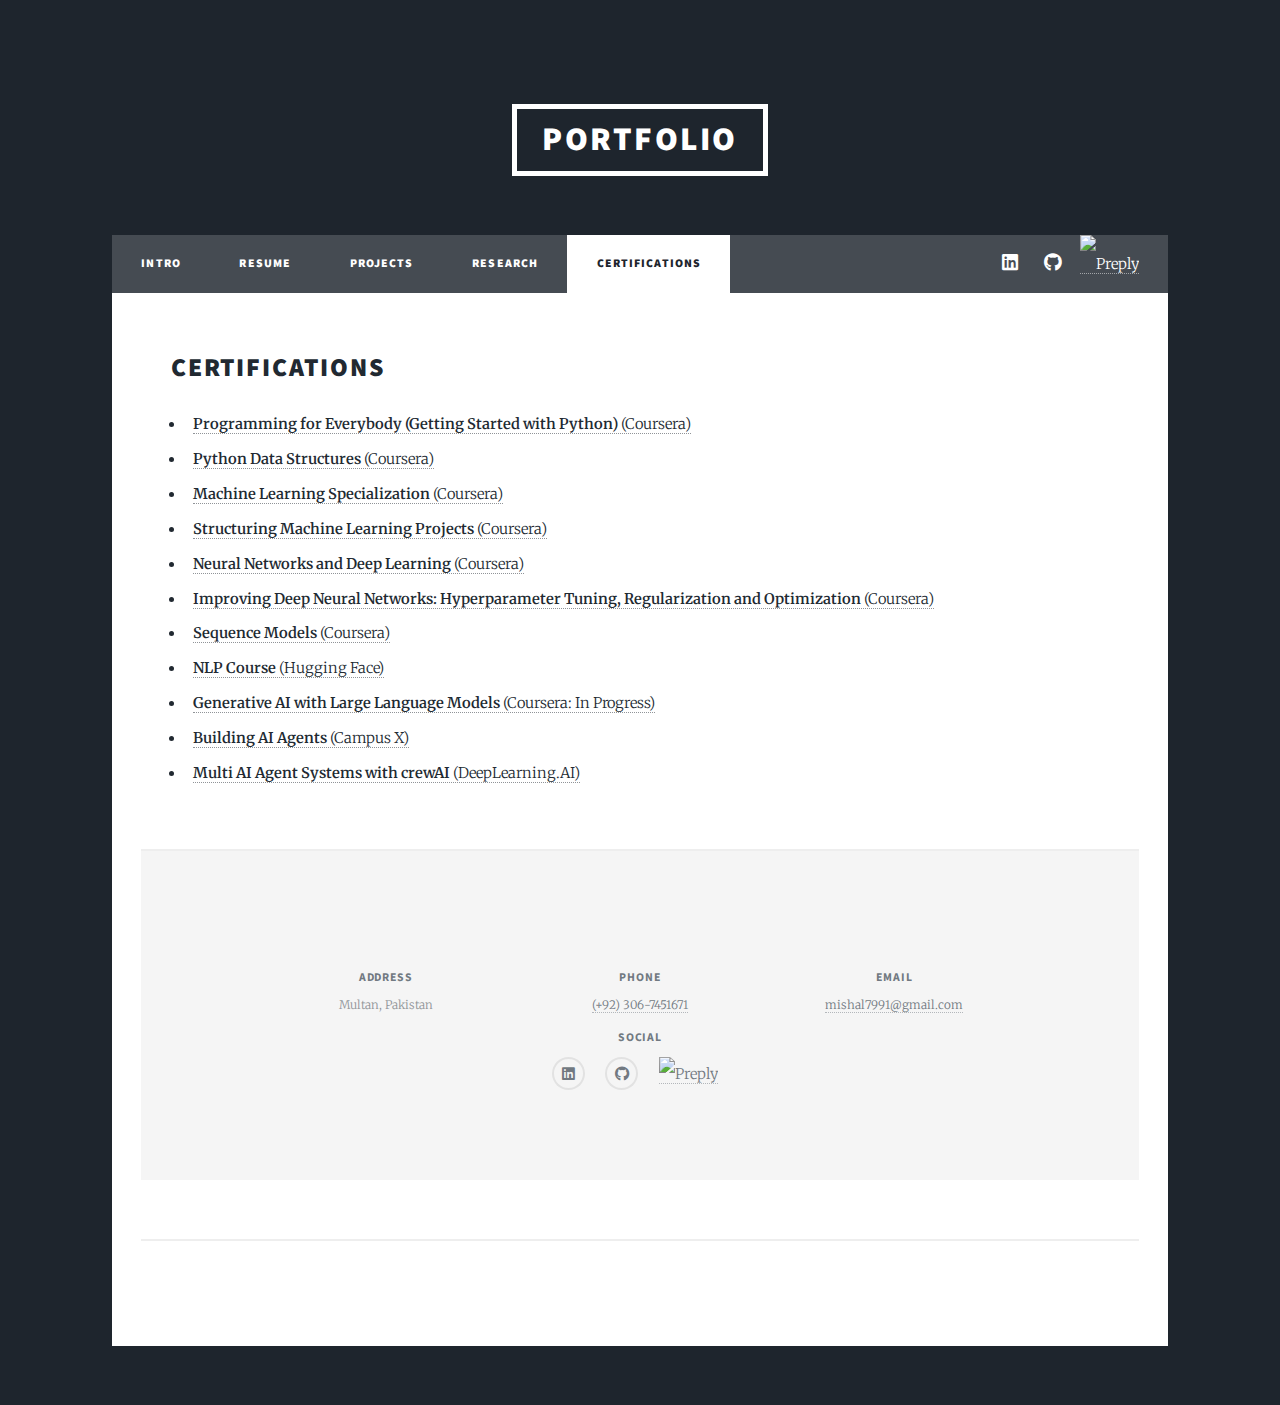
==== certifications.html @ 1cb48084 "Update and rename Certifications.html to certifications.html" ====
<!DOCTYPE HTML>
<!--
	Massively by HTML5 UP
	html5up.net | @ajlkn
	Free for personal and commercial use under the CCA 3.0 license (html5up.net/license)
-->
<html>
	<head>
		<title>Certifications</title>
		<meta charset="utf-8" />
		<meta name="viewport" content="width=device-width, initial-scale=1, user-scalable=no" />
		<link rel="stylesheet" href="assets/css/main.css" />
		<link rel="stylesheet" href="assets/css/intro.css">
		<noscript><link rel="stylesheet" href="assets/css/noscript.css" /></noscript>
	</head>
	<body class="is-preload">

				<!-- Header -->
					<header id="header">
						<a href="intro.html" class="logo">Portfolio</a>
					</header>

				<!-- Nav -->
					<nav id="nav">
						<ul class="links">
							<li><a href="intro.html">Intro</a></li>
							<li><a href="resume.html">Resume</a></li>
							<li><a href="projects.html">Projects</a></li>
                            <li><a href="research.html">Research</a></li>
							<li class="active"><a href="certifications.html">Certifications</a></li>
						</ul>
						<ul class="icons">
    <li><a href="https://www.linkedin.com/in/mishal-ashraf-439131172/" class="icon brands fa-linkedin" target="_blank"><span class="label">LinkedIn</span></a></li>
    
    <li><a href="https://github.com/MishallAshraf" class="icon brands fa-github" target="_blank"><span class="label">GitHub</span></a></li>
    <!-- Preply Icon using an Image -->
    <li>
        <a href="https://preply.com/en/tutor/2059359" target="_blank">
            <img src="C:\Users\Hp\Desktop\Portfolio_Website\images\Preply_icon.png" alt="Preply" style="width: 18px; height: 18px;">
            <span class="label"></span>
        </a>
    </li>
</ul>
					</nav>

				<!-- Main -->
					<div id="main">

						<!-- Projects -->
							<section id="certifications">
    <h2>Certifications</h2>
    <ul class="certification-list">
    	<li>
            <a href="https://coursera.org/share/0f720d773a6b040f0e633c89831fcdfa" target="_blank">
                <strong>Programming for Everybody (Getting Started with Python)</strong> (Coursera)
            </a>
        </li>
    	<li>
            <a href="https://coursera.org/share/b8f6ca6633c729b9845244bea5fe2429" target="_blank">
                <strong>Python Data Structures</strong> (Coursera)
            </a>
        </li>
        <li>
            <a href="https://coursera.org/share/2f443480ac494a069405238a045fa4f0" target="_blank">
                <strong>Machine Learning Specialization</strong> (Coursera)
            </a>
        </li>
        <li>
            <a href="https://coursera.org/share/45a6ad9d80825e6499cd04c8d646f6a8" target="_blank">
                <strong>Structuring Machine Learning Projects</strong> (Coursera)
            </a>
        </li>
        <li>
            <a href="https://coursera.org/share/3102453a46b07561ca36bed2ddc2f411" target="_blank">
                <strong>Neural Networks and Deep Learning</strong> (Coursera)
            </a>
        </li>
        <li>
            <a href="https://coursera.org/share/2c804d4347f6a77c17039dcb672fd6d8" target="_blank">
                <strong>Improving Deep Neural Networks: Hyperparameter Tuning, Regularization and Optimization</strong> (Coursera)
            </a>
        </li>
        <li>
            <a href="https://coursera.org/share/0832714dd92554ad9c1bf01eb76a7a70" target="_blank">
                <strong>Sequence Models</strong> (Coursera)
            </a>
        </li>
        <li>
            <a href="https://huggingface.co/learn/nlp-course/chapter1/1" target="_blank">
                <strong>NLP Course</strong> (Hugging Face)
            </a>
        </li>
        <li>
            <a target="_blank">
                <strong>Generative AI with Large Language Models</strong> (Coursera: In Progress)
            </a>
        </li>
        <li>
            <a href="https://learnwith.campusx.in/courses/Building-AI-Agents-663d25be012c994c18513e70" target="_blank">
                <strong>Building AI Agents</strong> (Campus X)
            </a>
        </li>
        <li>
            <a href="https://learn.deeplearning.ai/accomplishments/7cfa479d-ebf2-490f-90f1-8d83aa6f3958?usp=sharing" target="_blank">
                <strong>Multi AI Agent Systems with crewAI</strong> (DeepLearning.AI)
            </a>
        </li>
    </ul>
</section>
				
<!-- Footer -->
<footer id="footer">
    <section class="contact compact">
        <div class="info-group">
            <div class="info">
                <h3>Address</h3>
                <p>Multan, Pakistan</p>
            </div>
            <div class="info">
                <h3>Phone</h3>
                <p><a href="tel:+923067451671">(+92) 306-7451671</a></p>
            </div>
            <div class="info">
                <h3>Email</h3>
                <p><a href="mailto:mishal7991@gmail.com">mishal7991@gmail.com</a></p>
            </div>
        </div>
        <div class="info social">
            <h3>Social</h3>
            <ul class="icons alt">
                <li><a href="https://www.linkedin.com/in/mishal-ashraf-439131172/" class="icon brands fa-linkedin" target="_blank"><span class="label">LinkedIn</span></a></li>
                <li><a href="https://github.com/MishallAshraf" class="icon brands fa-github" target="_blank"><span class="label">GitHub</span></a></li>
                <li>
                    <a href="https://preply.com/en/tutor/2059359" target="_blank">
                        <img src="C:/Users/Hp/Desktop/Portfolio_Website/images/Preply_icon.png" alt="Preply" style="width: 18px; height: 18px;">
                        <span class="label"></span>
                    </a>
                </li>
            </ul>
        </div>
    </section>
</footer>


				<!-- Copyright -->
					<div id="copyright">
						<ul><li>&copy; Untitled</li><li>Design: <a href="https://html5up.net">HTML5 UP</a></li></ul>
					</div>

			</div>

		<!-- Scripts -->
			<script src="assets/js/jquery.min.js"></script>
			<script src="assets/js/jquery.scrollex.min.js"></script>
			<script src="assets/js/jquery.scrolly.min.js"></script>
			<script src="assets/js/browser.min.js"></script>
			<script src="assets/js/breakpoints.min.js"></script>
			<script src="assets/js/util.js"></script>
			<script src="assets/js/main.js"></script>

	</body>
</html>
---- assets/css/main.css ----
@import url(fontawesome-all.min.css);
@import url("https://fonts.googleapis.com/css?family=Merriweather:300,700,300italic,700italic|Source+Sans+Pro:900");

/*
	Massively by HTML5 UP
	html5up.net | @ajlkn
	Free for personal and commercial use under the CCA 3.0 license (html5up.net/license)
*/

html, body, div, span, applet, object,
iframe, h1, h2, h3, h4, h5, h6, p, blockquote,
pre, a, abbr, acronym, address, big, cite,
code, del, dfn, em, img, ins, kbd, q, s, samp,
small, strike, strong, sub, sup, tt, var, b,
u, i, center, dl, dt, dd, ol, ul, li, fieldset,
form, label, legend, table, caption, tbody,
tfoot, thead, tr, th, td, article, aside,
canvas, details, embed, figure, figcaption,
footer, header, hgroup, menu, nav, output, ruby,
section, summary, time, mark, audio, video {
	margin: 0;
	padding: 0;
	border: 0;
	font-size: 100%;
	font: inherit;
	vertical-align: baseline;}

article, aside, details, figcaption, figure,
footer, header, hgroup, menu, nav, section {
	display: block;}

body {
	line-height: 1;
}

ol, ul {
	list-style: none;
}

blockquote, q {
	quotes: none;
}

	blockquote:before, blockquote:after, q:before, q:after {
		content: '';
		content: none;
	}

table {
	border-collapse: collapse;
	border-spacing: 0;
}

body {
	-webkit-text-size-adjust: none;
}

mark {
	background-color: transparent;
	color: inherit;
}

input::-moz-focus-inner {
	border: 0;
	padding: 0;
}

input, select, textarea {
	-moz-appearance: none;
	-webkit-appearance: none;
	-ms-appearance: none;
	appearance: none;
}

/* Basic */

	@-ms-viewport {
		width: device-width;
	}

	body {
		-ms-overflow-style: scrollbar;
	}

	@media screen and (max-width: 480px) {

		html, body {
			min-width: 320px;
		}

	}

	html {
		box-sizing: border-box;
	}

	*, *:before, *:after {
		box-sizing: inherit;
	}

	body {
		background-color: #1e252d;
	}

		body.is-preload *, body.is-preload *:before, body.is-preload *:after {
			-moz-animation: none !important;
			-webkit-animation: none !important;
			-ms-animation: none !important;
			animation: none !important;
			-moz-transition: none !important;
			-webkit-transition: none !important;
			-ms-transition: none !important;
			transition: none !important;
		}

/* Type */

	html {
		font-size: 16pt;
	}

		@media screen and (max-width: 1680px) {

			html {
				font-size: 12pt;
			}

		}

		@media screen and (max-width: 1280px) {

			html {
				font-size: 11pt;
			}

		}

		@media screen and (max-width: 360px) {

			html {
				font-size: 10pt;
			}

		}

	body {
		color: #212931;
	}

	body, input, select, textarea {
		font-family: "Merriweather", Georgia, serif;
		font-weight: 300;
		font-size: 1rem;
		line-height: 2.375;
	}

	a {
		-moz-transition: color 0.2s ease-in-out, background-color 0.2s ease-in-out, border-color 0.2s ease-in-out, box-shadow 0.2s ease-in-out;
		-webkit-transition: color 0.2s ease-in-out, background-color 0.2s ease-in-out, border-color 0.2s ease-in-out, box-shadow 0.2s ease-in-out;
		-ms-transition: color 0.2s ease-in-out, background-color 0.2s ease-in-out, border-color 0.2s ease-in-out, box-shadow 0.2s ease-in-out;
		transition: color 0.2s ease-in-out, background-color 0.2s ease-in-out, border-color 0.2s ease-in-out, box-shadow 0.2s ease-in-out;
		border-bottom: dotted 1px;
		text-decoration: none;
	}

		a:hover {
			border-bottom-color: transparent;
		}

	strong, b {
		font-weight: 600;
	}

	em, i {
		font-style: italic;
	}

	p {
		text-align: justify;
		margin: 0 0 2rem 0;
	}

	h1, h2, h3, h4, h5, h6 {
		font-family: "Source Sans Pro", Helvetica, sans-serif;
		font-weight: 900;
		line-height: 1.5;
		letter-spacing: 0.075em;
		text-transform: uppercase;
		margin: 0 0 1rem 0;
	}

		h1 a, h2 a, h3 a, h4 a, h5 a, h6 a {
			border-bottom: 0;
			color: inherit;
			text-decoration: none;
		}

	h1 {
		font-size: 4rem;
		line-height: 1.1;
		margin: 0 0 2rem 0;
	}

	h2 {
		font-size: 1.75rem;
		line-height: 1.3;
		margin: 0 0 1.5rem 0;
	}

	h3 {
		font-size: 1.25rem;
		margin: 0 0 1.5rem 0;
	}

	h4 {
		font-size: 1rem;
	}

	h5 {
		font-size: 0.9rem;
	}

	h6 {
		font-size: 0.8rem;
	}

	sub {
		font-size: 0.8rem;
		position: relative;
		top: 0.5rem;
	}

	sup {
		font-size: 0.8rem;
		position: relative;
		top: -0.5rem;
	}

	blockquote {
		border-left: solid 4px;
		font-style: italic;
		margin: 0 0 2rem 0;
		padding: 0.5rem 0 0.5rem 2rem;
	}

	code {
		border: solid 2px;
		font-family: "Courier New", monospace;
		font-size: 0.9rem;
		margin: 0 0.25rem;
		padding: 0.25rem 0.65rem;
	}

	pre {
		-webkit-overflow-scrolling: touch;
		font-family: "Courier New", monospace;
		font-size: 0.9rem;
		margin: 0 0 2rem 0;
	}

		pre code {
			display: block;
			line-height: 1.75;
			padding: 1rem 1.5rem;
			overflow-x: auto;
		}

	hr {
		border: 0;
		border-bottom: solid 2px;
		margin: 3rem 0;
	}

		hr.major {
			margin: 5rem 0;
		}

	.align-left {
		text-align: left;
	}

	.align-center {
		text-align: center;
	}

	.align-right {
		text-align: right;
	}

	input, select, textarea {
		color: #212931;
	}

	a {
		color: #212931;
		border-bottom-color: rgba(33, 41, 49, 0.5);
	}

		a:hover {
			border-bottom-color: transparent;
			color: #18bfef !important;
		}

	strong, b {
		color: #212931;
	}

	h1, h2, h3, h4, h5, h6 {
		color: #212931;
	}

	blockquote {
		border-left-color: #eeeeee;
	}

	code {
		background: rgba(220, 220, 220, 0.25);
		border-color: #eeeeee;
	}

	hr {
		border-bottom-color: #eeeeee;
	}

/* Row */

	.row {
		display: flex;
		flex-wrap: wrap;
		box-sizing: border-box;
		align-items: stretch;
	}

		.row > * {
			box-sizing: border-box;
		}

		.row.gtr-uniform > * > :last-child {
			margin-bottom: 0;
		}

		.row.aln-left {
			justify-content: flex-start;
		}

		.row.aln-center {
			justify-content: center;
		}

		.row.aln-right {
			justify-content: flex-end;
		}

		.row.aln-top {
			align-items: flex-start;
		}

		.row.aln-middle {
			align-items: center;
		}

		.row.aln-bottom {
			align-items: flex-end;
		}

		.row > .imp {
			order: -1;
		}

		.row > .col-1 {
			width: 8.33333%;
		}

		.row > .off-1 {
			margin-left: 8.33333%;
		}

		.row > .col-2 {
			width: 16.66667%;
		}

		.row > .off-2 {
			margin-left: 16.66667%;
		}

		.row > .col-3 {
			width: 25%;
		}

		.row > .off-3 {
			margin-left: 25%;
		}

		.row > .col-4 {
			width: 33.33333%;
		}

		.row > .off-4 {
			margin-left: 33.33333%;
		}

		.row > .col-5 {
			width: 41.66667%;
		}

		.row > .off-5 {
			margin-left: 41.66667%;
		}

		.row > .col-6 {
			width: 50%;
		}

		.row > .off-6 {
			margin-left: 50%;
		}

		.row > .col-7 {
			width: 58.33333%;
		}

		.row > .off-7 {
			margin-left: 58.33333%;
		}

		.row > .col-8 {
			width: 66.66667%;
		}

		.row > .off-8 {
			margin-left: 66.66667%;
		}

		.row > .col-9 {
			width: 75%;
		}

		.row > .off-9 {
			margin-left: 75%;
		}

		.row > .col-10 {
			width: 83.33333%;
		}

		.row > .off-10 {
			margin-left: 83.33333%;
		}

		.row > .col-11 {
			width: 91.66667%;
		}

		.row > .off-11 {
			margin-left: 91.66667%;
		}

		.row > .col-12 {
			width: 100%;
		}

		.row > .off-12 {
			margin-left: 100%;
		}

		.row.gtr-0 {
			margin-top: 0;
			margin-left: 0rem;
		}

			.row.gtr-0 > * {
				padding: 0 0 0 0rem;
			}

			.row.gtr-0.gtr-uniform {
				margin-top: 0rem;
			}

				.row.gtr-0.gtr-uniform > * {
					padding-top: 0rem;
				}

		.row.gtr-25 {
			margin-top: 0;
			margin-left: -0.375rem;
		}

			.row.gtr-25 > * {
				padding: 0 0 0 0.375rem;
			}

			.row.gtr-25.gtr-uniform {
				margin-top: -0.375rem;
			}

				.row.gtr-25.gtr-uniform > * {
					padding-top: 0.375rem;
				}

		.row.gtr-50 {
			margin-top: 0;
			margin-left: -0.75rem;
		}

			.row.gtr-50 > * {
				padding: 0 0 0 0.75rem;
			}

			.row.gtr-50.gtr-uniform {
				margin-top: -0.75rem;
			}

				.row.gtr-50.gtr-uniform > * {
					padding-top: 0.75rem;
				}

		.row {
			margin-top: 0;
			margin-left: -1.5rem;
		}

			.row > * {
				padding: 0 0 0 1.5rem;
			}

			.row.gtr-uniform {
				margin-top: -1.5rem;
			}

				.row.gtr-uniform > * {
					padding-top: 1.5rem;
				}

		.row.gtr-150 {
			margin-top: 0;
			margin-left: -2.25rem;
		}

			.row.gtr-150 > * {
				padding: 0 0 0 2.25rem;
			}

			.row.gtr-150.gtr-uniform {
				margin-top: -2.25rem;
			}

				.row.gtr-150.gtr-uniform > * {
					padding-top: 2.25rem;
				}

		.row.gtr-200 {
			margin-top: 0;
			margin-left: -3rem;
		}

			.row.gtr-200 > * {
				padding: 0 0 0 3rem;
			}

			.row.gtr-200.gtr-uniform {
				margin-top: -3rem;
			}

				.row.gtr-200.gtr-uniform > * {
					padding-top: 3rem;
				}

		@media screen and (max-width: 1680px) {

			.row {
				display: flex;
				flex-wrap: wrap;
				box-sizing: border-box;
				align-items: stretch;
			}

				.row > * {
					box-sizing: border-box;
				}

				.row.gtr-uniform > * > :last-child {
					margin-bottom: 0;
				}

				.row.aln-left {
					justify-content: flex-start;
				}

				.row.aln-center {
					justify-content: center;
				}

				.row.aln-right {
					justify-content: flex-end;
				}

				.row.aln-top {
					align-items: flex-start;
				}

				.row.aln-middle {
					align-items: center;
				}

				.row.aln-bottom {
					align-items: flex-end;
				}

				.row > .imp-xlarge {
					order: -1;
				}

				.row > .col-1-xlarge {
					width: 8.33333%;
				}

				.row > .off-1-xlarge {
					margin-left: 8.33333%;
				}

				.row > .col-2-xlarge {
					width: 16.66667%;
				}

				.row > .off-2-xlarge {
					margin-left: 16.66667%;
				}

				.row > .col-3-xlarge {
					width: 25%;
				}

				.row > .off-3-xlarge {
					margin-left: 25%;
				}

				.row > .col-4-xlarge {
					width: 33.33333%;
				}

				.row > .off-4-xlarge {
					margin-left: 33.33333%;
				}

				.row > .col-5-xlarge {
					width: 41.66667%;
				}

				.row > .off-5-xlarge {
					margin-left: 41.66667%;
				}

				.row > .col-6-xlarge {
					width: 50%;
				}

				.row > .off-6-xlarge {
					margin-left: 50%;
				}

				.row > .col-7-xlarge {
					width: 58.33333%;
				}

				.row > .off-7-xlarge {
					margin-left: 58.33333%;
				}

				.row > .col-8-xlarge {
					width: 66.66667%;
				}

				.row > .off-8-xlarge {
					margin-left: 66.66667%;
				}

				.row > .col-9-xlarge {
					width: 75%;
				}

				.row > .off-9-xlarge {
					margin-left: 75%;
				}

				.row > .col-10-xlarge {
					width: 83.33333%;
				}

				.row > .off-10-xlarge {
					margin-left: 83.33333%;
				}

				.row > .col-11-xlarge {
					width: 91.66667%;
				}

				.row > .off-11-xlarge {
					margin-left: 91.66667%;
				}

				.row > .col-12-xlarge {
					width: 100%;
				}

				.row > .off-12-xlarge {
					margin-left: 100%;
				}

				.row.gtr-0 {
					margin-top: 0;
					margin-left: 0rem;
				}

					.row.gtr-0 > * {
						padding: 0 0 0 0rem;
					}

					.row.gtr-0.gtr-uniform {
						margin-top: 0rem;
					}

						.row.gtr-0.gtr-uniform > * {
							padding-top: 0rem;
						}

				.row.gtr-25 {
					margin-top: 0;
					margin-left: -0.375rem;
				}

					.row.gtr-25 > * {
						padding: 0 0 0 0.375rem;
					}

					.row.gtr-25.gtr-uniform {
						margin-top: -0.375rem;
					}

						.row.gtr-25.gtr-uniform > * {
							padding-top: 0.375rem;
						}

				.row.gtr-50 {
					margin-top: 0;
					margin-left: -0.75rem;
				}

					.row.gtr-50 > * {
						padding: 0 0 0 0.75rem;
					}

					.row.gtr-50.gtr-uniform {
						margin-top: -0.75rem;
					}

						.row.gtr-50.gtr-uniform > * {
							padding-top: 0.75rem;
						}

				.row {
					margin-top: 0;
					margin-left: -1.5rem;
				}

					.row > * {
						padding: 0 0 0 1.5rem;
					}

					.row.gtr-uniform {
						margin-top: -1.5rem;
					}

						.row.gtr-uniform > * {
							padding-top: 1.5rem;
						}

				.row.gtr-150 {
					margin-top: 0;
					margin-left: -2.25rem;
				}

					.row.gtr-150 > * {
						padding: 0 0 0 2.25rem;
					}

					.row.gtr-150.gtr-uniform {
						margin-top: -2.25rem;
					}

						.row.gtr-150.gtr-uniform > * {
							padding-top: 2.25rem;
						}

				.row.gtr-200 {
					margin-top: 0;
					margin-left: -3rem;
				}

					.row.gtr-200 > * {
						padding: 0 0 0 3rem;
					}

					.row.gtr-200.gtr-uniform {
						margin-top: -3rem;
					}

						.row.gtr-200.gtr-uniform > * {
							padding-top: 3rem;
						}

		}

		@media screen and (max-width: 1280px) {

			.row {
				display: flex;
				flex-wrap: wrap;
				box-sizing: border-box;
				align-items: stretch;
			}

				.row > * {
					box-sizing: border-box;
				}

				.row.gtr-uniform > * > :last-child {
					margin-bottom: 0;
				}

				.row.aln-left {
					justify-content: flex-start;
				}

				.row.aln-center {
					justify-content: center;
				}

				.row.aln-right {
					justify-content: flex-end;
				}

				.row.aln-top {
					align-items: flex-start;
				}

				.row.aln-middle {
					align-items: center;
				}

				.row.aln-bottom {
					align-items: flex-end;
				}

				.row > .imp-large {
					order: -1;
				}

				.row > .col-1-large {
					width: 8.33333%;
				}

				.row > .off-1-large {
					margin-left: 8.33333%;
				}

				.row > .col-2-large {
					width: 16.66667%;
				}

				.row > .off-2-large {
					margin-left: 16.66667%;
				}

				.row > .col-3-large {
					width: 25%;
				}

				.row > .off-3-large {
					margin-left: 25%;
				}

				.row > .col-4-large {
					width: 33.33333%;
				}

				.row > .off-4-large {
					margin-left: 33.33333%;
				}

				.row > .col-5-large {
					width: 41.66667%;
				}

				.row > .off-5-large {
					margin-left: 41.66667%;
				}

				.row > .col-6-large {
					width: 50%;
				}

				.row > .off-6-large {
					margin-left: 50%;
				}

				.row > .col-7-large {
					width: 58.33333%;
				}

				.row > .off-7-large {
					margin-left: 58.33333%;
				}

				.row > .col-8-large {
					width: 66.66667%;
				}

				.row > .off-8-large {
					margin-left: 66.66667%;
				}

				.row > .col-9-large {
					width: 75%;
				}

				.row > .off-9-large {
					margin-left: 75%;
				}

				.row > .col-10-large {
					width: 83.33333%;
				}

				.row > .off-10-large {
					margin-left: 83.33333%;
				}

				.row > .col-11-large {
					width: 91.66667%;
				}

				.row > .off-11-large {
					margin-left: 91.66667%;
				}

				.row > .col-12-large {
					width: 100%;
				}

				.row > .off-12-large {
					margin-left: 100%;
				}

				.row.gtr-0 {
					margin-top: 0;
					margin-left: 0rem;
				}

					.row.gtr-0 > * {
						padding: 0 0 0 0rem;
					}

					.row.gtr-0.gtr-uniform {
						margin-top: 0rem;
					}

						.row.gtr-0.gtr-uniform > * {
							padding-top: 0rem;
						}

				.row.gtr-25 {
					margin-top: 0;
					margin-left: -0.375rem;
				}

					.row.gtr-25 > * {
						padding: 0 0 0 0.375rem;
					}

					.row.gtr-25.gtr-uniform {
						margin-top: -0.375rem;
					}

						.row.gtr-25.gtr-uniform > * {
							padding-top: 0.375rem;
						}

				.row.gtr-50 {
					margin-top: 0;
					margin-left: -0.75rem;
				}

					.row.gtr-50 > * {
						padding: 0 0 0 0.75rem;
					}

					.row.gtr-50.gtr-uniform {
						margin-top: -0.75rem;
					}

						.row.gtr-50.gtr-uniform > * {
							padding-top: 0.75rem;
						}

				.row {
					margin-top: 0;
					margin-left: -1.5rem;
				}

					.row > * {
						padding: 0 0 0 1.5rem;
					}

					.row.gtr-uniform {
						margin-top: -1.5rem;
					}

						.row.gtr-uniform > * {
							padding-top: 1.5rem;
						}

				.row.gtr-150 {
					margin-top: 0;
					margin-left: -2.25rem;
				}

					.row.gtr-150 > * {
						padding: 0 0 0 2.25rem;
					}

					.row.gtr-150.gtr-uniform {
						margin-top: -2.25rem;
					}

						.row.gtr-150.gtr-uniform > * {
							padding-top: 2.25rem;
						}

				.row.gtr-200 {
					margin-top: 0;
					margin-left: -3rem;
				}

					.row.gtr-200 > * {
						padding: 0 0 0 3rem;
					}

					.row.gtr-200.gtr-uniform {
						margin-top: -3rem;
					}

						.row.gtr-200.gtr-uniform > * {
							padding-top: 3rem;
						}

		}

		@media screen and (max-width: 980px) {

			.row {
				display: flex;
				flex-wrap: wrap;
				box-sizing: border-box;
				align-items: stretch;
			}

				.row > * {
					box-sizing: border-box;
				}

				.row.gtr-uniform > * > :last-child {
					margin-bottom: 0;
				}

				.row.aln-left {
					justify-content: flex-start;
				}

				.row.aln-center {
					justify-content: center;
				}

				.row.aln-right {
					justify-content: flex-end;
				}

				.row.aln-top {
					align-items: flex-start;
				}

				.row.aln-middle {
					align-items: center;
				}

				.row.aln-bottom {
					align-items: flex-end;
				}

				.row > .imp-medium {
					order: -1;
				}

				.row > .col-1-medium {
					width: 8.33333%;
				}

				.row > .off-1-medium {
					margin-left: 8.33333%;
				}

				.row > .col-2-medium {
					width: 16.66667%;
				}

				.row > .off-2-medium {
					margin-left: 16.66667%;
				}

				.row > .col-3-medium {
					width: 25%;
				}

				.row > .off-3-medium {
					margin-left: 25%;
				}

				.row > .col-4-medium {
					width: 33.33333%;
				}

				.row > .off-4-medium {
					margin-left: 33.33333%;
				}

				.row > .col-5-medium {
					width: 41.66667%;
				}

				.row > .off-5-medium {
					margin-left: 41.66667%;
				}

				.row > .col-6-medium {
					width: 50%;
				}

				.row > .off-6-medium {
					margin-left: 50%;
				}

				.row > .col-7-medium {
					width: 58.33333%;
				}

				.row > .off-7-medium {
					margin-left: 58.33333%;
				}

				.row > .col-8-medium {
					width: 66.66667%;
				}

				.row > .off-8-medium {
					margin-left: 66.66667%;
				}

				.row > .col-9-medium {
					width: 75%;
				}

				.row > .off-9-medium {
					margin-left: 75%;
				}

				.row > .col-10-medium {
					width: 83.33333%;
				}

				.row > .off-10-medium {
					margin-left: 83.33333%;
				}

				.row > .col-11-medium {
					width: 91.66667%;
				}

				.row > .off-11-medium {
					margin-left: 91.66667%;
				}

				.row > .col-12-medium {
					width: 100%;
				}

				.row > .off-12-medium {
					margin-left: 100%;
				}

				.row.gtr-0 {
					margin-top: 0;
					margin-left: 0rem;
				}

					.row.gtr-0 > * {
						padding: 0 0 0 0rem;
					}

					.row.gtr-0.gtr-uniform {
						margin-top: 0rem;
					}

						.row.gtr-0.gtr-uniform > * {
							padding-top: 0rem;
						}

				.row.gtr-25 {
					margin-top: 0;
					margin-left: -0.375rem;
				}

					.row.gtr-25 > * {
						padding: 0 0 0 0.375rem;
					}

					.row.gtr-25.gtr-uniform {
						margin-top: -0.375rem;
					}

						.row.gtr-25.gtr-uniform > * {
							padding-top: 0.375rem;
						}

				.row.gtr-50 {
					margin-top: 0;
					margin-left: -0.75rem;
				}

					.row.gtr-50 > * {
						padding: 0 0 0 0.75rem;
					}

					.row.gtr-50.gtr-uniform {
						margin-top: -0.75rem;
					}

						.row.gtr-50.gtr-uniform > * {
							padding-top: 0.75rem;
						}

				.row {
					margin-top: 0;
					margin-left: -1.5rem;
				}

					.row > * {
						padding: 0 0 0 1.5rem;
					}

					.row.gtr-uniform {
						margin-top: -1.5rem;
					}

						.row.gtr-uniform > * {
							padding-top: 1.5rem;
						}

				.row.gtr-150 {
					margin-top: 0;
					margin-left: -2.25rem;
				}

					.row.gtr-150 > * {
						padding: 0 0 0 2.25rem;
					}

					.row.gtr-150.gtr-uniform {
						margin-top: -2.25rem;
					}

						.row.gtr-150.gtr-uniform > * {
							padding-top: 2.25rem;
						}

				.row.gtr-200 {
					margin-top: 0;
					margin-left: -3rem;
				}

					.row.gtr-200 > * {
						padding: 0 0 0 3rem;
					}

					.row.gtr-200.gtr-uniform {
						margin-top: -3rem;
					}

						.row.gtr-200.gtr-uniform > * {
							padding-top: 3rem;
						}

		}

		@media screen and (max-width: 736px) {

			.row {
				display: flex;
				flex-wrap: wrap;
				box-sizing: border-box;
				align-items: stretch;
			}

				.row > * {
					box-sizing: border-box;
				}

				.row.gtr-uniform > * > :last-child {
					margin-bottom: 0;
				}

				.row.aln-left {
					justify-content: flex-start;
				}

				.row.aln-center {
					justify-content: center;
				}

				.row.aln-right {
					justify-content: flex-end;
				}

				.row.aln-top {
					align-items: flex-start;
				}

				.row.aln-middle {
					align-items: center;
				}

				.row.aln-bottom {
					align-items: flex-end;
				}

				.row > .imp-small {
					order: -1;
				}

				.row > .col-1-small {
					width: 8.33333%;
				}

				.row > .off-1-small {
					margin-left: 8.33333%;
				}

				.row > .col-2-small {
					width: 16.66667%;
				}

				.row > .off-2-small {
					margin-left: 16.66667%;
				}

				.row > .col-3-small {
					width: 25%;
				}

				.row > .off-3-small {
					margin-left: 25%;
				}

				.row > .col-4-small {
					width: 33.33333%;
				}

				.row > .off-4-small {
					margin-left: 33.33333%;
				}

				.row > .col-5-small {
					width: 41.66667%;
				}

				.row > .off-5-small {
					margin-left: 41.66667%;
				}

				.row > .col-6-small {
					width: 50%;
				}

				.row > .off-6-small {
					margin-left: 50%;
				}

				.row > .col-7-small {
					width: 58.33333%;
				}

				.row > .off-7-small {
					margin-left: 58.33333%;
				}

				.row > .col-8-small {
					width: 66.66667%;
				}

				.row > .off-8-small {
					margin-left: 66.66667%;
				}

				.row > .col-9-small {
					width: 75%;
				}

				.row > .off-9-small {
					margin-left: 75%;
				}

				.row > .col-10-small {
					width: 83.33333%;
				}

				.row > .off-10-small {
					margin-left: 83.33333%;
				}

				.row > .col-11-small {
					width: 91.66667%;
				}

				.row > .off-11-small {
					margin-left: 91.66667%;
				}

				.row > .col-12-small {
					width: 100%;
				}

				.row > .off-12-small {
					margin-left: 100%;
				}

				.row.gtr-0 {
					margin-top: 0;
					margin-left: 0rem;
				}

					.row.gtr-0 > * {
						padding: 0 0 0 0rem;
					}

					.row.gtr-0.gtr-uniform {
						margin-top: 0rem;
					}

						.row.gtr-0.gtr-uniform > * {
							padding-top: 0rem;
						}

				.row.gtr-25 {
					margin-top: 0;
					margin-left: -0.375rem;
				}

					.row.gtr-25 > * {
						padding: 0 0 0 0.375rem;
					}

					.row.gtr-25.gtr-uniform {
						margin-top: -0.375rem;
					}

						.row.gtr-25.gtr-uniform > * {
							padding-top: 0.375rem;
						}

				.row.gtr-50 {
					margin-top: 0;
					margin-left: -0.75rem;
				}

					.row.gtr-50 > * {
						padding: 0 0 0 0.75rem;
					}

					.row.gtr-50.gtr-uniform {
						margin-top: -0.75rem;
					}

						.row.gtr-50.gtr-uniform > * {
							padding-top: 0.75rem;
						}

				.row {
					margin-top: 0;
					margin-left: -1.5rem;
				}

					.row > * {
						padding: 0 0 0 1.5rem;
					}

					.row.gtr-uniform {
						margin-top: -1.5rem;
					}

						.row.gtr-uniform > * {
							padding-top: 1.5rem;
						}

				.row.gtr-150 {
					margin-top: 0;
					margin-left: -2.25rem;
				}

					.row.gtr-150 > * {
						padding: 0 0 0 2.25rem;
					}

					.row.gtr-150.gtr-uniform {
						margin-top: -2.25rem;
					}

						.row.gtr-150.gtr-uniform > * {
							padding-top: 2.25rem;
						}

				.row.gtr-200 {
					margin-top: 0;
					margin-left: -3rem;
				}

					.row.gtr-200 > * {
						padding: 0 0 0 3rem;
					}

					.row.gtr-200.gtr-uniform {
						margin-top: -3rem;
					}

						.row.gtr-200.gtr-uniform > * {
							padding-top: 3rem;
						}

		}

		@media screen and (max-width: 480px) {

			.row {
				display: flex;
				flex-wrap: wrap;
				box-sizing: border-box;
				align-items: stretch;
			}

				.row > * {
					box-sizing: border-box;
				}

				.row.gtr-uniform > * > :last-child {
					margin-bottom: 0;
				}

				.row.aln-left {
					justify-content: flex-start;
				}

				.row.aln-center {
					justify-content: center;
				}

				.row.aln-right {
					justify-content: flex-end;
				}

				.row.aln-top {
					align-items: flex-start;
				}

				.row.aln-middle {
					align-items: center;
				}

				.row.aln-bottom {
					align-items: flex-end;
				}

				.row > .imp-xsmall {
					order: -1;
				}

				.row > .col-1-xsmall {
					width: 8.33333%;
				}

				.row > .off-1-xsmall {
					margin-left: 8.33333%;
				}

				.row > .col-2-xsmall {
					width: 16.66667%;
				}

				.row > .off-2-xsmall {
					margin-left: 16.66667%;
				}

				.row > .col-3-xsmall {
					width: 25%;
				}

				.row > .off-3-xsmall {
					margin-left: 25%;
				}

				.row > .col-4-xsmall {
					width: 33.33333%;
				}

				.row > .off-4-xsmall {
					margin-left: 33.33333%;
				}

				.row > .col-5-xsmall {
					width: 41.66667%;
				}

				.row > .off-5-xsmall {
					margin-left: 41.66667%;
				}

				.row > .col-6-xsmall {
					width: 50%;
				}

				.row > .off-6-xsmall {
					margin-left: 50%;
				}

				.row > .col-7-xsmall {
					width: 58.33333%;
				}

				.row > .off-7-xsmall {
					margin-left: 58.33333%;
				}

				.row > .col-8-xsmall {
					width: 66.66667%;
				}

				.row > .off-8-xsmall {
					margin-left: 66.66667%;
				}

				.row > .col-9-xsmall {
					width: 75%;
				}

				.row > .off-9-xsmall {
					margin-left: 75%;
				}

				.row > .col-10-xsmall {
					width: 83.33333%;
				}

				.row > .off-10-xsmall {
					margin-left: 83.33333%;
				}

				.row > .col-11-xsmall {
					width: 91.66667%;
				}

				.row > .off-11-xsmall {
					margin-left: 91.66667%;
				}

				.row > .col-12-xsmall {
					width: 100%;
				}

				.row > .off-12-xsmall {
					margin-left: 100%;
				}

				.row.gtr-0 {
					margin-top: 0;
					margin-left: 0rem;
				}

					.row.gtr-0 > * {
						padding: 0 0 0 0rem;
					}

					.row.gtr-0.gtr-uniform {
						margin-top: 0rem;
					}

						.row.gtr-0.gtr-uniform > * {
							padding-top: 0rem;
						}

				.row.gtr-25 {
					margin-top: 0;
					margin-left: -0.375rem;
				}

					.row.gtr-25 > * {
						padding: 0 0 0 0.375rem;
					}

					.row.gtr-25.gtr-uniform {
						margin-top: -0.375rem;
					}

						.row.gtr-25.gtr-uniform > * {
							padding-top: 0.375rem;
						}

				.row.gtr-50 {
					margin-top: 0;
					margin-left: -0.75rem;
				}

					.row.gtr-50 > * {
						padding: 0 0 0 0.75rem;
					}

					.row.gtr-50.gtr-uniform {
						margin-top: -0.75rem;
					}

						.row.gtr-50.gtr-uniform > * {
							padding-top: 0.75rem;
						}

				.row {
					margin-top: 0;
					margin-left: -1.5rem;
				}

					.row > * {
						padding: 0 0 0 1.5rem;
					}

					.row.gtr-uniform {
						margin-top: -1.5rem;
					}

						.row.gtr-uniform > * {
							padding-top: 1.5rem;
						}

				.row.gtr-150 {
					margin-top: 0;
					margin-left: -2.25rem;
				}

					.row.gtr-150 > * {
						padding: 0 0 0 2.25rem;
					}

					.row.gtr-150.gtr-uniform {
						margin-top: -2.25rem;
					}

						.row.gtr-150.gtr-uniform > * {
							padding-top: 2.25rem;
						}

				.row.gtr-200 {
					margin-top: 0;
					margin-left: -3rem;
				}

					.row.gtr-200 > * {
						padding: 0 0 0 3rem;
					}

					.row.gtr-200.gtr-uniform {
						margin-top: -3rem;
					}

						.row.gtr-200.gtr-uniform > * {
							padding-top: 3rem;
						}

		}

		@media screen and (max-width: 360px) {

			.row {
				display: flex;
				flex-wrap: wrap;
				box-sizing: border-box;
				align-items: stretch;
			}

				.row > * {
					box-sizing: border-box;
				}

				.row.gtr-uniform > * > :last-child {
					margin-bottom: 0;
				}

				.row.aln-left {
					justify-content: flex-start;
				}

				.row.aln-center {
					justify-content: center;
				}

				.row.aln-right {
					justify-content: flex-end;
				}

				.row.aln-top {
					align-items: flex-start;
				}

				.row.aln-middle {
					align-items: center;
				}

				.row.aln-bottom {
					align-items: flex-end;
				}

				.row > .imp-xxsmall {
					order: -1;
				}

				.row > .col-1-xxsmall {
					width: 8.33333%;
				}

				.row > .off-1-xxsmall {
					margin-left: 8.33333%;
				}

				.row > .col-2-xxsmall {
					width: 16.66667%;
				}

				.row > .off-2-xxsmall {
					margin-left: 16.66667%;
				}

				.row > .col-3-xxsmall {
					width: 25%;
				}

				.row > .off-3-xxsmall {
					margin-left: 25%;
				}

				.row > .col-4-xxsmall {
					width: 33.33333%;
				}

				.row > .off-4-xxsmall {
					margin-left: 33.33333%;
				}

				.row > .col-5-xxsmall {
					width: 41.66667%;
				}

				.row > .off-5-xxsmall {
					margin-left: 41.66667%;
				}

				.row > .col-6-xxsmall {
					width: 50%;
				}

				.row > .off-6-xxsmall {
					margin-left: 50%;
				}

				.row > .col-7-xxsmall {
					width: 58.33333%;
				}

				.row > .off-7-xxsmall {
					margin-left: 58.33333%;
				}

				.row > .col-8-xxsmall {
					width: 66.66667%;
				}

				.row > .off-8-xxsmall {
					margin-left: 66.66667%;
				}

				.row > .col-9-xxsmall {
					width: 75%;
				}

				.row > .off-9-xxsmall {
					margin-left: 75%;
				}

				.row > .col-10-xxsmall {
					width: 83.33333%;
				}

				.row > .off-10-xxsmall {
					margin-left: 83.33333%;
				}

				.row > .col-11-xxsmall {
					width: 91.66667%;
				}

				.row > .off-11-xxsmall {
					margin-left: 91.66667%;
				}

				.row > .col-12-xxsmall {
					width: 100%;
				}

				.row > .off-12-xxsmall {
					margin-left: 100%;
				}

				.row.gtr-0 {
					margin-top: 0;
					margin-left: 0rem;
				}

					.row.gtr-0 > * {
						padding: 0 0 0 0rem;
					}

					.row.gtr-0.gtr-uniform {
						margin-top: 0rem;
					}

						.row.gtr-0.gtr-uniform > * {
							padding-top: 0rem;
						}

				.row.gtr-25 {
					margin-top: 0;
					margin-left: -0.375rem;
				}

					.row.gtr-25 > * {
						padding: 0 0 0 0.375rem;
					}

					.row.gtr-25.gtr-uniform {
						margin-top: -0.375rem;
					}

						.row.gtr-25.gtr-uniform > * {
							padding-top: 0.375rem;
						}

				.row.gtr-50 {
					margin-top: 0;
					margin-left: -0.75rem;
				}

					.row.gtr-50 > * {
						padding: 0 0 0 0.75rem;
					}

					.row.gtr-50.gtr-uniform {
						margin-top: -0.75rem;
					}

						.row.gtr-50.gtr-uniform > * {
							padding-top: 0.75rem;
						}

				.row {
					margin-top: 0;
					margin-left: -1.5rem;
				}

					.row > * {
						padding: 0 0 0 1.5rem;
					}

					.row.gtr-uniform {
						margin-top: -1.5rem;
					}

						.row.gtr-uniform > * {
							padding-top: 1.5rem;
						}

				.row.gtr-150 {
					margin-top: 0;
					margin-left: -2.25rem;
				}

					.row.gtr-150 > * {
						padding: 0 0 0 2.25rem;
					}

					.row.gtr-150.gtr-uniform {
						margin-top: -2.25rem;
					}

						.row.gtr-150.gtr-uniform > * {
							padding-top: 2.25rem;
						}

				.row.gtr-200 {
					margin-top: 0;
					margin-left: -3rem;
				}

					.row.gtr-200 > * {
						padding: 0 0 0 3rem;
					}

					.row.gtr-200.gtr-uniform {
						margin-top: -3rem;
					}

						.row.gtr-200.gtr-uniform > * {
							padding-top: 3rem;
						}

		}

/* Box */

	.box {
		border: solid 2px;
		margin-bottom: 2rem;
		padding: 1.5rem;
	}

		.box > :last-child,
		.box > :last-child > :last-child,
		.box > :last-child > :last-child > :last-child {
			margin-bottom: 0;
		}

		.box.alt {
			border: 0;
			border-radius: 0;
			padding: 0;
		}

	.box {
		border-color: #eeeeee;
	}

/* Button */

	input[type="submit"],
	input[type="reset"],
	input[type="button"],
	button,
	.button {
		-moz-appearance: none;
		-webkit-appearance: none;
		-ms-appearance: none;
		appearance: none;
		-moz-transition: background-color 0.2s ease-in-out, box-shadow 0.2s ease-in-out, color 0.2s ease-in-out;
		-webkit-transition: background-color 0.2s ease-in-out, box-shadow 0.2s ease-in-out, color 0.2s ease-in-out;
		-ms-transition: background-color 0.2s ease-in-out, box-shadow 0.2s ease-in-out, color 0.2s ease-in-out;
		transition: background-color 0.2s ease-in-out, box-shadow 0.2s ease-in-out, color 0.2s ease-in-out;
		border: 0;
		border-radius: 0;
		cursor: pointer;
		display: inline-block;
		font-family: "Source Sans Pro", Helvetica, sans-serif;
		font-size: 0.8rem;
		font-weight: 900;
		letter-spacing: 0.075em;
		height: 3rem;
		line-height: 3rem;
		padding: 0 2rem;
		text-align: center;
		text-decoration: none;
		text-transform: uppercase;
		white-space: nowrap;
	}

		input[type="submit"].icon:before,
		input[type="reset"].icon:before,
		input[type="button"].icon:before,
		button.icon:before,
		.button.icon:before {
			margin-right: 0.5rem;
		}

		input[type="submit"].icon.solo,
		input[type="reset"].icon.solo,
		input[type="button"].icon.solo,
		button.icon.solo,
		.button.icon.solo {
			position: relative;
			width: 4rem;
			height: 4rem;
			line-height: 4rem;
			border-radius: 4rem;
			text-indent: 4rem;
			overflow: hidden;
			padding: 0;
			white-space: nowrap;
		}

			input[type="submit"].icon.solo:before,
			input[type="reset"].icon.solo:before,
			input[type="button"].icon.solo:before,
			button.icon.solo:before,
			.button.icon.solo:before {
				position: absolute;
				display: block;
				top: 0;
				left: 0;
				width: inherit;
				height: inherit;
				line-height: inherit;
				font-size: 1.25rem;
				margin-right: 0;
				text-align: center;
				text-indent: 0;
			}

		input[type="submit"].fit,
		input[type="reset"].fit,
		input[type="button"].fit,
		button.fit,
		.button.fit {
			width: 100%;
		}

		input[type="submit"].small,
		input[type="reset"].small,
		input[type="button"].small,
		button.small,
		.button.small {
			font-size: 0.7rem;
			height: 2.5rem;
			line-height: 2.5rem;
			padding: 0 1.5rem;
		}

		input[type="submit"].large,
		input[type="reset"].large,
		input[type="button"].large,
		button.large,
		.button.large {
			font-size: 0.9rem;
			height: 3.5rem;
			line-height: 3.5rem;
			padding: 0 2.75rem;
		}

		@media screen and (max-width: 980px) {

			input[type="submit"],
			input[type="reset"],
			input[type="button"],
			button,
			.button {
				font-size: 0.9rem;
				height: 3.25rem;
				line-height: 3.25rem;
			}

				input[type="submit"].large,
				input[type="reset"].large,
				input[type="button"].large,
				button.large,
				.button.large {
					font-size: 1rem;
					height: 3.75rem;
					line-height: 3.75rem;
				}

		}

		input[type="submit"].disabled, input[type="submit"]:disabled,
		input[type="reset"].disabled,
		input[type="reset"]:disabled,
		input[type="button"].disabled,
		input[type="button"]:disabled,
		button.disabled,
		button:disabled,
		.button.disabled,
		.button:disabled {
			pointer-events: none;
			opacity: 0.25;
		}

	input[type="submit"],
	input[type="reset"],
	input[type="button"],
	button,
	.button {
		background-color: transparent;
		box-shadow: inset 0 0 0 2px #212931;
		color: #212931 !important;
	}

		input[type="submit"]:hover,
		input[type="reset"]:hover,
		input[type="button"]:hover,
		button:hover,
		.button:hover {
			box-shadow: inset 0 0 0 2px #18bfef;
			color: #18bfef !important;
		}

		input[type="submit"].primary,
		input[type="reset"].primary,
		input[type="button"].primary,
		button.primary,
		.button.primary {
			background-color: #212931;
			box-shadow: none;
			color: #ffffff !important;
		}

			input[type="submit"].primary:hover,
			input[type="reset"].primary:hover,
			input[type="button"].primary:hover,
			button.primary:hover,
			.button.primary:hover {
				background-color: #18bfef;
			}

/* Form */

	form {
		margin: 0 0 2rem 0;
	}

		form > :last-child {
			margin-bottom: 0;
		}

		form > .fields {
			display: -moz-flex;
			display: -webkit-flex;
			display: -ms-flex;
			display: flex;
			-moz-flex-wrap: wrap;
			-webkit-flex-wrap: wrap;
			-ms-flex-wrap: wrap;
			flex-wrap: wrap;
			width: calc(100% + 3rem);
			margin: -1.5rem 0 2rem -1.5rem;
		}

			form > .fields > .field {
				-moz-flex-grow: 0;
				-webkit-flex-grow: 0;
				-ms-flex-grow: 0;
				flex-grow: 0;
				-moz-flex-shrink: 0;
				-webkit-flex-shrink: 0;
				-ms-flex-shrink: 0;
				flex-shrink: 0;
				padding: 1.5rem 0 0 1.5rem;
				width: calc(100% - 1.5rem);
			}

				form > .fields > .field.half {
					width: calc(50% - 0.75rem);
				}

				form > .fields > .field.third {
					width: calc(100%/3 - 0.5rem);
				}

				form > .fields > .field.quarter {
					width: calc(25% - 0.375rem);
				}

		@media screen and (max-width: 480px) {

			form > .fields {
				width: calc(100% + 3rem);
				margin: -1.5rem 0 2rem -1.5rem;
			}

				form > .fields > .field {
					padding: 1.5rem 0 0 1.5rem;
					width: calc(100% - 1.5rem);
				}

					form > .fields > .field.half {
						width: calc(100% - 1.5rem);
					}

					form > .fields > .field.third {
						width: calc(100% - 1.5rem);
					}

					form > .fields > .field.quarter {
						width: calc(100% - 1.5rem);
					}

		}

	label {
		display: block;
		font-family: "Source Sans Pro", Helvetica, sans-serif;
		font-weight: 900;
		line-height: 1.5;
		letter-spacing: 0.075em;
		font-size: 0.8rem;
		text-transform: uppercase;
		margin: 0 0 0.75rem 0;
	}

		@media screen and (max-width: 980px) {

			label {
				font-size: 0.9rem;
			}

		}

	input[type="text"],
	input[type="password"],
	input[type="email"],
	select,
	textarea {
		-moz-appearance: none;
		-webkit-appearance: none;
		-ms-appearance: none;
		appearance: none;
		background: transparent;
		border-radius: 0;
		border: solid 2px;
		color: inherit;
		display: block;
		outline: 0;
		padding: 0 1rem;
		text-decoration: none;
		width: 100%;
	}

		input[type="text"]:invalid,
		input[type="password"]:invalid,
		input[type="email"]:invalid,
		select:invalid,
		textarea:invalid {
			box-shadow: none;
		}

	select {
		background-size: 1.25rem;
		background-repeat: no-repeat;
		background-position: calc(100% - 1rem) center;
		height: 3rem;
		padding-right: 3rem;
		text-overflow: ellipsis;
	}

		select:focus::-ms-value {
			background-color: transparent;
		}

		select::-ms-expand {
			display: none;
		}

	input[type="text"],
	input[type="password"],
	input[type="email"],
	select {
		height: 3rem;
	}

	textarea {
		padding: 0.75rem 1rem;
	}

	input[type="checkbox"],
	input[type="radio"] {
		-moz-appearance: none;
		-webkit-appearance: none;
		-ms-appearance: none;
		appearance: none;
		display: block;
		float: left;
		margin-right: -2rem;
		opacity: 0;
		width: 1rem;
		z-index: -1;
	}

		input[type="checkbox"] + label,
		input[type="radio"] + label {
			text-decoration: none;
			cursor: pointer;
			display: inline-block;
			font-size: 1rem;
			letter-spacing: 0;
			font-family: "Merriweather", Georgia, serif;
			text-transform: none;
			font-weight: 300;
			padding-left: 2.8rem;
			padding-right: 1rem;
			position: relative;
		}

			input[type="checkbox"] + label:before,
			input[type="radio"] + label:before {
				-moz-osx-font-smoothing: grayscale;
				-webkit-font-smoothing: antialiased;
				display: inline-block;
				font-style: normal;
				font-variant: normal;
				text-rendering: auto;
				line-height: 1;
				text-transform: none !important;
				font-family: 'Font Awesome 5 Free';
				font-weight: 900;
			}

			input[type="checkbox"] + label:before,
			input[type="radio"] + label:before {
				border-radius: 0;
				border: solid 2px;
				content: '';
				display: inline-block;
				font-size: 0.8rem;
				height: 1.8rem;
				left: 0;
				line-height: 1.65rem;
				position: absolute;
				text-align: center;
				top: -0.125rem;
				width: 1.8rem;
			}

		input[type="checkbox"]:checked + label:before,
		input[type="radio"]:checked + label:before {
			content: '\f00c';
		}

	input[type="checkbox"] + label:before {
		border-radius: 0;
	}

	input[type="radio"] + label:before {
		border-radius: 100%;
	}

	::-webkit-input-placeholder {
		opacity: 1.0;
	}

	:-moz-placeholder {
		opacity: 1.0;
	}

	::-moz-placeholder {
		opacity: 1.0;
	}

	:-ms-input-placeholder {
		opacity: 1.0;
	}

	label {
		color: #212931;
	}

	input[type="text"],
	input[type="password"],
	input[type="email"],
	select,
	textarea {
		border-color: #eeeeee;
	}

		input[type="text"]:focus,
		input[type="password"]:focus,
		input[type="email"]:focus,
		select:focus,
		textarea:focus {
			border-color: #18bfef;
		}

	select {
		background-image: url("data:image/svg+xml;charset=utf8,%3Csvg xmlns='http://www.w3.org/2000/svg' width='40' height='40' preserveAspectRatio='none' viewBox='0 0 40 40'%3E%3Cpath d='M9.4,12.3l10.4,10.4l10.4-10.4c0.2-0.2,0.5-0.4,0.9-0.4c0.3,0,0.6,0.1,0.9,0.4l3.3,3.3c0.2,0.2,0.4,0.5,0.4,0.9 c0,0.4-0.1,0.6-0.4,0.9L20.7,31.9c-0.2,0.2-0.5,0.4-0.9,0.4c-0.3,0-0.6-0.1-0.9-0.4L4.3,17.3c-0.2-0.2-0.4-0.5-0.4-0.9 c0-0.4,0.1-0.6,0.4-0.9l3.3-3.3c0.2-0.2,0.5-0.4,0.9-0.4S9.1,12.1,9.4,12.3z' fill='%23eeeeee' /%3E%3C/svg%3E");
	}

		select option {
			background-color: #ffffff;
			color: #212931;
		}

	.select-wrapper:before {
		color: #eeeeee;
	}

	input[type="checkbox"] + label,
	input[type="radio"] + label {
		color: #212931;
	}

		input[type="checkbox"] + label:before,
		input[type="radio"] + label:before {
			border-color: #eeeeee;
		}

	input[type="checkbox"]:checked + label:before,
	input[type="radio"]:checked + label:before {
		background-color: #212931;
		border-color: #212931;
		color: #ffffff;
	}

	input[type="checkbox"]:focus + label:before,
	input[type="radio"]:focus + label:before {
		border-color: #18bfef;
	}

	::-webkit-input-placeholder {
		color: #909498 !important;
	}

	:-moz-placeholder {
		color: #909498 !important;
	}

	::-moz-placeholder {
		color: #909498 !important;
	}

	:-ms-input-placeholder {
		color: #909498 !important;
	}

	.formerize-placeholder {
		color: #909498 !important;
	}

/* Icon */

	.icon {
		text-decoration: none;
		border-bottom: none;
		position: relative;
	}

		.icon:before {
			-moz-osx-font-smoothing: grayscale;
			-webkit-font-smoothing: antialiased;
			display: inline-block;
			font-style: normal;
			font-variant: normal;
			text-rendering: auto;
			line-height: 1;
			text-transform: none !important;
			font-family: 'Font Awesome 5 Free';
			font-weight: 400;
		}

		.icon > .label {
			display: none;
		}

		.icon:before {
			line-height: inherit;
		}

		.icon.solid:before {
			font-weight: 900;
		}

		.icon.brands:before {
			font-family: 'Font Awesome 5 Brands';
		}

/* Image */

	.image {
		border: 0;
		display: inline-block;
		position: relative;
	}

		.image img {
			display: block;
		}

		.image.left, .image.right {
			max-width: 40%;
		}

			.image.left img, .image.right img {
				width: 100%;
			}

		.image.left {
			float: left;
			margin: 0 2rem 2rem 0;
			top: 0.75rem;
		}

		.image.right {
			float: right;
			margin: 0 0 2rem 2rem;
			top: 0.75rem;
		}

		.image.fit {
			display: block;
			margin: 2.5rem 0;
			width: 100%;
		}

			.image.fit:first-child {
				margin-top: 0;
			}

			.image.fit img {
				width: 100%;
			}

		.image.main {
			display: block;
			margin: 4rem 0;
			width: 100%;
		}

			.image.main:first-child {
				margin-top: 0;
			}

			.image.main img {
				width: 100%;
			}

		@media screen and (max-width: 736px) {

			.image.fit {
				margin: 2rem 0;
			}

			.image.main {
				margin: 2rem 0;
			}

		}

	a.image {
		overflow: hidden;
	}

		a.image img {
			-moz-transition: -moz-transform 0.2s ease-out;
			-webkit-transition: -webkit-transform 0.2s ease-out;
			-ms-transition: -ms-transform 0.2s ease-out;
			transition: transform 0.2s ease-out;
		}

		a.image:hover img {
			-moz-transform: scale(1.05);
			-webkit-transform: scale(1.05);
			-ms-transform: scale(1.05);
			transform: scale(1.05);
		}

/* Actions */

	ul.actions {
		display: -moz-flex;
		display: -webkit-flex;
		display: -ms-flex;
		display: flex;
		cursor: default;
		list-style: none;
		margin-left: -1rem;
		padding-left: 0;
	}

		ul.actions li {
			padding: 0 0 0 1rem;
			vertical-align: middle;
		}

		ul.actions.special {
			-moz-justify-content: center;
			-webkit-justify-content: center;
			-ms-justify-content: center;
			justify-content: center;
			width: 100%;
			margin-left: 0;
		}

			ul.actions.special li:first-child {
				padding-left: 0;
			}

		ul.actions.stacked {
			-moz-flex-direction: column;
			-webkit-flex-direction: column;
			-ms-flex-direction: column;
			flex-direction: column;
			margin-left: 0;
		}

			ul.actions.stacked li {
				padding: 1.3rem 0 0 0;
			}

				ul.actions.stacked li:first-child {
					padding-top: 0;
				}

		ul.actions.fit {
			width: calc(100% + 1rem);
		}

			ul.actions.fit li {
				-moz-flex-grow: 1;
				-webkit-flex-grow: 1;
				-ms-flex-grow: 1;
				flex-grow: 1;
				-moz-flex-shrink: 1;
				-webkit-flex-shrink: 1;
				-ms-flex-shrink: 1;
				flex-shrink: 1;
				width: 100%;
			}

				ul.actions.fit li > * {
					width: 100%;
				}

			ul.actions.fit.stacked {
				width: 100%;
			}

		@media screen and (max-width: 480px) {

			ul.actions:not(.fixed) {
				-moz-flex-direction: column;
				-webkit-flex-direction: column;
				-ms-flex-direction: column;
				flex-direction: column;
				margin-left: 0;
				width: 100% !important;
			}

				ul.actions:not(.fixed) li {
					-moz-flex-grow: 1;
					-webkit-flex-grow: 1;
					-ms-flex-grow: 1;
					flex-grow: 1;
					-moz-flex-shrink: 1;
					-webkit-flex-shrink: 1;
					-ms-flex-shrink: 1;
					flex-shrink: 1;
					padding: 1rem 0 0 0;
					text-align: center;
					width: 100%;
				}

					ul.actions:not(.fixed) li > * {
						width: 100%;
					}

					ul.actions:not(.fixed) li:first-child {
						padding-top: 0;
					}

					ul.actions:not(.fixed) li input[type="submit"],
					ul.actions:not(.fixed) li input[type="reset"],
					ul.actions:not(.fixed) li input[type="button"],
					ul.actions:not(.fixed) li button,
					ul.actions:not(.fixed) li .button {
						width: 100%;
					}

						ul.actions:not(.fixed) li input[type="submit"].icon:before,
						ul.actions:not(.fixed) li input[type="reset"].icon:before,
						ul.actions:not(.fixed) li input[type="button"].icon:before,
						ul.actions:not(.fixed) li button.icon:before,
						ul.actions:not(.fixed) li .button.icon:before {
							margin-left: -0.5rem;
						}

		}

/* Icons */

	ul.icons {
		cursor: default;
		list-style: none;
		padding-left: 0;
	}

		ul.icons li {
			display: inline-block;
			padding: 0 0.5rem 0 0;
			vertical-align: middle;
		}

			ul.icons li:last-child {
				padding-right: 0;
			}

			ul.icons li .icon:before {
				width: 2.25rem;
				height: 2.25rem;
				line-height: 2.25rem;
				display: inline-block;
				text-align: center;
				border-radius: 100%;
				font-size: 1.25rem;
			}

		ul.icons.alt li .icon:before {
			-moz-transition: color 0.2s ease-in-out, background-color 0.2s ease-in-out, border-color 0.2s ease-in-out, box-shadow 0.2s ease-in-out;
			-webkit-transition: color 0.2s ease-in-out, background-color 0.2s ease-in-out, border-color 0.2s ease-in-out, box-shadow 0.2s ease-in-out;
			-ms-transition: color 0.2s ease-in-out, background-color 0.2s ease-in-out, border-color 0.2s ease-in-out, box-shadow 0.2s ease-in-out;
			transition: color 0.2s ease-in-out, background-color 0.2s ease-in-out, border-color 0.2s ease-in-out, box-shadow 0.2s ease-in-out;
			font-size: 1rem;
		}

/* List */

	ol {
		list-style: decimal;
		margin: 0 0 2rem 0;
		padding-left: 1.25rem;
	}

		ol li {
			padding-left: 0.25rem;
		}

	ul {
		list-style: disc;
		margin: 0 0 2rem 0;
		padding-left: 1rem;
	}

		ul li {
			padding-left: 0.5rem;
		}

		ul.divided {
			list-style: none;
			padding-left: 0;
		}

			ul.divided li {
				border-top: solid 1px;
				padding: 0.5rem 0;
			}

				ul.divided li:first-child {
					border-top: 0;
					padding-top: 0;
				}

	dl {
		margin: 0 0 2rem 0;
	}

		dl dt {
			display: block;
			font-weight: 600;
			margin: 0 0 1rem 0;
		}

		dl dd {
			margin-left: 2rem;
		}

	ul.divided li {
		border-top-color: #eeeeee;
	}

	ul.icons li a.icon:hover:before {
		color: #18bfef;
	}

	ul.icons.alt li .icon:before {
		box-shadow: inset 0 0 0 2px #eeeeee;
	}

	ul.icons.alt li a.icon:hover:before {
		box-shadow: inset 0 0 0 2px #18bfef;
	}

/* Section/Article */

	section.special, article.special {
		text-align: center;
	}

	header {
		cursor: default;
	}

		header > .date {
			display: block;
			font-size: 0.8rem;
			height: 1;
			margin: 0 0 1rem 0;
			position: relative;
		}

		header > p {
			font-style: italic;
		}

		header > h1 + p {
			font-size: 1.1rem;
			margin-top: -0.5rem;
			line-height: 2;
		}

		header > h2 + p {
			font-size: 1rem;
			margin-top: -0.75rem;
		}

		header > h3 + p {
			font-size: 0.9rem;
			margin-top: -0.75rem;
		}

		header > h4 + p {
			font-size: 0.8rem;
			margin-top: -0.75rem;
		}

		header.major {
			margin: 0 0 4rem 0;
			text-align: center;
		}

			header.major > :last-child {
				margin-bottom: 0;
			}

			header.major > p {
				margin-top: 0;
				text-align: center;
			}

			header.major > .date {
				font-size: 1rem;
				margin: 0 0 4rem 0;
			}

				header.major > .date:before, header.major > .date:after {
					content: '';
					display: block;
					position: absolute;
					top: 50%;
					width: calc(50% - 6rem);
					border-top: solid 2px;
				}

				header.major > .date:before {
					left: 0;
				}

				header.major > .date:after {
					right: 0;
				}

		@media screen and (max-width: 980px) {

			header br {
				display: none;
			}

		}

		@media screen and (max-width: 736px) {

			header.major {
				margin: 0 0 2rem 0;
			}

		}

	header.major .date:before, header.major .date:after {
		border-top-color: #eeeeee;
	}

/* Table */

	.table-wrapper {
		-webkit-overflow-scrolling: touch;
		overflow-x: auto;
	}

	table {
		margin: 0 0 2rem 0;
		width: 100%;
	}

		table tbody tr {
			border: solid 1px;
			border-left: 0;
			border-right: 0;
		}

		table td {
			padding: 0.75rem 0.75rem;
		}

		table th {
			font-family: "Source Sans Pro", Helvetica, sans-serif;
			font-size: 0.8rem;
			font-weight: 900;
			letter-spacing: 0.075em;
			line-height: 1.5;
			padding: 0 0.75rem 0.75rem 0.75rem;
			text-align: left;
			text-transform: uppercase;
		}

			@media screen and (max-width: 980px) {

				table th {
					font-size: 0.9rem;
				}

			}

		table thead {
			border-bottom: solid 2px;
		}

		table tfoot {
			border-top: solid 2px;
		}

		table.alt {
			border-collapse: separate;
		}

			table.alt tbody tr td {
				border: solid 1px;
				border-left-width: 0;
				border-top-width: 0;
			}

				table.alt tbody tr td:first-child {
					border-left-width: 1px;
				}

			table.alt tbody tr:first-child td {
				border-top-width: 1px;
			}

			table.alt thead {
				border-bottom: 0;
			}

			table.alt tfoot {
				border-top: 0;
			}

	table tbody tr {
		border-color: #eeeeee;
	}

		table tbody tr:nth-child(2n + 1) {
			background-color: rgba(220, 220, 220, 0.25);
		}

	table th {
		color: #212931;
	}

	table thead {
		border-bottom-color: #eeeeee;
	}

	table tfoot {
		border-top-color: #eeeeee;
	}

	table.alt tbody tr td {
		border-color: #eeeeee;
	}

/* Pagination */

	.pagination {
		display: -moz-inline-flex;
		display: -webkit-inline-flex;
		display: -ms-inline-flex;
		display: inline-flex;
		-moz-user-select: none;
		-webkit-user-select: none;
		-ms-user-select: none;
		user-select: none;
		cursor: default;
		list-style: none;
		margin: 0 0 2rem 2px;
		padding: 0;
	}

		.pagination a, .pagination span {
			-moz-transition: background-color 0.2s ease-in-out, border-color 0.2s ease-in-out, box-shadow 0.2s ease-in-out, color 0.2s ease-in-out;
			-webkit-transition: background-color 0.2s ease-in-out, border-color 0.2s ease-in-out, box-shadow 0.2s ease-in-out, color 0.2s ease-in-out;
			-ms-transition: background-color 0.2s ease-in-out, border-color 0.2s ease-in-out, box-shadow 0.2s ease-in-out, color 0.2s ease-in-out;
			transition: background-color 0.2s ease-in-out, border-color 0.2s ease-in-out, box-shadow 0.2s ease-in-out, color 0.2s ease-in-out;
			border: solid 2px;
			display: inline-block;
			font-family: "Source Sans Pro", Helvetica, sans-serif;
			font-size: 0.8rem;
			font-weight: 900;
			height: 3rem;
			letter-spacing: 0.075em;
			line-height: calc(3rem - 4px);
			margin-left: -2px;
			min-width: 3rem;
			position: relative;
			text-align: center;
			text-decoration: none;
			text-transform: uppercase;
		}

		.pagination .next, .pagination .previous {
			text-decoration: none;
			padding: 0 1.75rem;
		}

			.pagination .next:before, .pagination .previous:before {
				-moz-osx-font-smoothing: grayscale;
				-webkit-font-smoothing: antialiased;
				display: inline-block;
				font-style: normal;
				font-variant: normal;
				text-rendering: auto;
				line-height: 1;
				text-transform: none !important;
				font-family: 'Font Awesome 5 Free';
				font-weight: 900;
			}

			.pagination .next:before, .pagination .previous:before {
				display: inline-block;
				color: inherit !important;
				line-height: inherit;
			}

		.pagination .previous:before {
			content: '\f104';
			margin-right: 0.9375em;
		}

		.pagination .next:before {
			content: '\f105';
			float: right;
			margin-left: 0.9375em;
		}

		@media screen and (max-width: 980px) {

			.pagination a, .pagination span {
				font-size: 0.9rem;
			}

		}

		@media screen and (max-width: 480px) {

			.pagination .page, .pagination .extra {
				display: none;
			}

		}

	.pagination a, .pagination span {
		border-color: #eeeeee;
	}

	.pagination a {
		color: #212931 !important;
	}

		.pagination a:hover {
			color: #18bfef !important;
			border-color: #18bfef;
			z-index: 1;
		}

			.pagination a:hover + a,
			.pagination a:hover + span {
				border-left-color: #18bfef;
			}

		.pagination a.active {
			background-color: #eeeeee;
		}

	.pagination span {
		color: #eeeeee;
	}

/* Wrapper */

	#wrapper {
		-moz-transition: opacity 0.5s ease;
		-webkit-transition: opacity 0.5s ease;
		-ms-transition: opacity 0.5s ease;
		transition: opacity 0.5s ease;
		position: relative;
		z-index: 1;
		overflow: hidden;
	}

		#wrapper > .bg {
			position: absolute;
			top: 0;
			left: 0;
			width: 100%;
			height: 100%;
			background-color: #212931;
			background-image: url("../../images/overlay.png"), linear-gradient(0deg, rgba(0, 0, 0, 0.1), rgba(0, 0, 0, 0.1)), url("../../images/bg.jpg");
			background-size: auto,								auto,														100% auto;
			background-position: center,								center,														top center;
			background-repeat: repeat,								no-repeat,													no-repeat;
			background-attachment: scroll,								scroll,														scroll;
			z-index: -1;
		}

			#wrapper > .bg.fixed {
				position: fixed;
				width: 100vw;
				height: 100vh;
			}

		#wrapper.fade-in:before {
			pointer-events: none;
			-moz-transition: opacity 1s ease-in-out;
			-webkit-transition: opacity 1s ease-in-out;
			-ms-transition: opacity 1s ease-in-out;
			transition: opacity 1s ease-in-out;
			-moz-transition-delay: 0.75s;
			-webkit-transition-delay: 0.75s;
			-ms-transition-delay: 0.75s;
			transition-delay: 0.75s;
			background: #1e252d;
			content: '';
			display: block;
			height: 100%;
			left: 0;
			opacity: 0;
			position: fixed;
			top: 0;
			width: 100%;
		}

		body.is-preload #wrapper.fade-in:before {
			opacity: 1;
		}

		@media screen and (orientation: portrait) {

			#wrapper > .bg {
				background-size: auto,								auto,														auto 175%;
			}

		}

/* Intro */

	#intro {
		color: #ffffff;
		padding: 8rem 4rem 6rem 4rem ;
		-moz-align-items: center;
		-webkit-align-items: center;
		-ms-align-items: center;
		align-items: center;
		display: -moz-flex;
		display: -webkit-flex;
		display: -ms-flex;
		display: flex;
		-moz-flex-direction: column;
		-webkit-flex-direction: column;
		-ms-flex-direction: column;
		flex-direction: column;
		-moz-justify-content: -moz-flex-end;
		-webkit-justify-content: -webkit-flex-end;
		-ms-justify-content: -ms-flex-end;
		justify-content: flex-end;
		-moz-transition: opacity 1s ease, -moz-transform 1s ease;
		-webkit-transition: opacity 1s ease, -webkit-transform 1s ease;
		-ms-transition: opacity 1s ease, -ms-transform 1s ease;
		transition: opacity 1s ease, transform 1s ease;
		position: relative;
		cursor: default;
		text-align: center;
		z-index: 1;
		min-height: 100vh;
	}

		#intro input, #intro select, #intro textarea {
			color: #ffffff;
		}

		#intro a {
			color: #ffffff;
			border-bottom-color: rgba(255, 255, 255, 0.5);
		}

			#intro a:hover {
				border-bottom-color: transparent;
				color: #18bfef !important;
			}

		#intro strong, #intro b {
			color: #ffffff;
		}

		#intro h1, #intro h2, #intro h3, #intro h4, #intro h5, #intro h6 {
			color: #ffffff;
		}

		#intro blockquote {
			border-left-color: #ffffff;
		}

		#intro code {
			background: rgba(255, 255, 255, 0.075);
			border-color: #ffffff;
		}

		#intro hr {
			border-bottom-color: #ffffff;
		}

		#intro input[type="submit"],
		#intro input[type="reset"],
		#intro input[type="button"],
		#intro button,
		#intro .button {
			background-color: transparent;
			box-shadow: inset 0 0 0 2px #ffffff;
			color: #ffffff !important;
		}

			#intro input[type="submit"]:hover,
			#intro input[type="reset"]:hover,
			#intro input[type="button"]:hover,
			#intro button:hover,
			#intro .button:hover {
				box-shadow: inset 0 0 0 2px #18bfef;
				color: #18bfef !important;
			}

			#intro input[type="submit"].primary,
			#intro input[type="reset"].primary,
			#intro input[type="button"].primary,
			#intro button.primary,
			#intro .button.primary {
				background-color: #ffffff;
				box-shadow: none;
				color: #1e252d !important;
			}

				#intro input[type="submit"].primary:hover,
				#intro input[type="reset"].primary:hover,
				#intro input[type="button"].primary:hover,
				#intro button.primary:hover,
				#intro .button.primary:hover {
					background-color: #18bfef;
				}

		#intro h1 {
			font-size: 5rem;
			line-height: 1;
		}

		#intro p {
			font-size: 1.25rem;
			font-style: italic;
			margin-top: -0.25rem;
			text-align: center;
		}

		#intro + #header {
			margin-top: -20rem;
		}

			#intro + #header .logo {
				-moz-transform: translateY(2rem);
				-webkit-transform: translateY(2rem);
				-ms-transform: translateY(2rem);
				transform: translateY(2rem);
				opacity: 0;
				visibility: hidden;
			}

		#intro.hidden {
			pointer-events: none;
			-moz-transform: translateY(2rem);
			-webkit-transform: translateY(2rem);
			-ms-transform: translateY(2rem);
			transform: translateY(2rem);
			-moz-transition: opacity 0.5s ease, -moz-transform 0.5s ease, visibility 0.5s;
			-webkit-transition: opacity 0.5s ease, -webkit-transform 0.5s ease, visibility 0.5s;
			-ms-transition: opacity 0.5s ease, -ms-transform 0.5s ease, visibility 0.5s;
			transition: opacity 0.5s ease, transform 0.5s ease, visibility 0.5s;
			opacity: 0;
			visibility: hidden;
		}

			#intro.hidden + #header .logo {
				-moz-transform: translateY(0);
				-webkit-transform: translateY(0);
				-ms-transform: translateY(0);
				transform: translateY(0);
				opacity: 1;
				visibility: visible;
			}

		body.is-preload #intro {
			-moz-transform: translateY(2rem);
			-webkit-transform: translateY(2rem);
			-ms-transform: translateY(2rem);
			transform: translateY(2rem);
			opacity: 0;
		}

			body.is-preload #intro:not(.hidden) + #header + #nav {
				-moz-transform: translateY(4rem);
				-webkit-transform: translateY(4rem);
				-ms-transform: translateY(4rem);
				transform: translateY(4rem);
				opacity: 0;
			}

		@media screen and (max-width: 980px) {

			#intro {
				padding: 4rem 4rem 2rem 4rem ;
				min-height: 90vh;
			}

				#intro p br {
					display: none;
				}

				#intro + #header {
					margin-top: -14rem;
				}

		}

		@media screen and (max-width: 736px) {

			#intro {
				padding: 3rem 2rem 1rem 2rem ;
				min-height: 80vh;
			}

				#intro h1 {
					font-size: 3.25rem;
					line-height: 1.1;
					margin-bottom: 1rem;
				}

				#intro p {
					font-size: 1rem;
					margin-top: 0rem;
				}

				#intro .actions {
					display: none;
				}

		}

/* Header */

	#header {
		color: #ffffff;
		-moz-align-items: center;
		-webkit-align-items: center;
		-ms-align-items: center;
		align-items: center;
		display: -moz-flex;
		display: -webkit-flex;
		display: -ms-flex;
		display: flex;
		-moz-flex-direction: column;
		-webkit-flex-direction: column;
		-ms-flex-direction: column;
		flex-direction: column;
		-moz-justify-content: -moz-flex-end;
		-webkit-justify-content: -webkit-flex-end;
		-ms-justify-content: -ms-flex-end;
		justify-content: flex-end;
		pointer-events: none;
		-moz-user-select: none;
		-webkit-user-select: none;
		-ms-user-select: none;
		user-select: none;
		height: 20rem;
		padding-bottom: 8rem;
		position: relative;
		text-align: center;
		z-index: 2;
	}

		#header input, #header select, #header textarea {
			color: #ffffff;
		}

		#header a {
			color: #ffffff;
			border-bottom-color: rgba(255, 255, 255, 0.5);
		}

			#header a:hover {
				border-bottom-color: transparent;
				color: #18bfef !important;
			}

		#header strong, #header b {
			color: #ffffff;
		}

		#header h1, #header h2, #header h3, #header h4, #header h5, #header h6 {
			color: #ffffff;
		}

		#header blockquote {
			border-left-color: #ffffff;
		}

		#header code {
			background: rgba(255, 255, 255, 0.075);
			border-color: #ffffff;
		}

		#header hr {
			border-bottom-color: #ffffff;
		}

		#header .logo {
			-moz-transition: border-color 0.2s ease-in-out, color 0.2s ease-in-out, opacity 0.5s ease, -moz-transform 0.5s ease, visibility 0.5s;
			-webkit-transition: border-color 0.2s ease-in-out, color 0.2s ease-in-out, opacity 0.5s ease, -webkit-transform 0.5s ease, visibility 0.5s;
			-ms-transition: border-color 0.2s ease-in-out, color 0.2s ease-in-out, opacity 0.5s ease, -ms-transform 0.5s ease, visibility 0.5s;
			transition: border-color 0.2s ease-in-out, color 0.2s ease-in-out, opacity 0.5s ease, transform 0.5s ease, visibility 0.5s;
			pointer-events: auto;
			border-style: solid;
			border-color: #ffffff;
			border-width: 5px !important;
			font-family: "Source Sans Pro", Helvetica, sans-serif;
			font-size: 2.25rem;
			font-weight: 900;
			letter-spacing: 0.075em;
			line-height: 1;
			padding: 1rem 1.75rem;
			text-transform: uppercase;
			visibility: visible;
		}

			#header .logo:hover {
				border-color: #18bfef !important;
				color: #18bfef !important;
			}

		@media screen and (max-width: 980px) {

			#header {
				height: 14rem;
				padding-bottom: 4rem;
			}

		}

		@media screen and (max-width: 736px) {

			#header {
				padding-bottom: 3rem;
			}

				#header .logo {
					font-size: 1.75rem;
					border-width: 3px !important;
				}

		}

/* Nav */

	#nav {
		color: #ffffff;
		display: -moz-flex;
		display: -webkit-flex;
		display: -ms-flex;
		display: flex;
		-moz-transition: -moz-transform 1s ease, opacity 1s ease;
		-webkit-transition: -webkit-transform 1s ease, opacity 1s ease;
		-ms-transition: -ms-transform 1s ease, opacity 1s ease;
		transition: transform 1s ease, opacity 1s ease;
		background: rgba(255, 255, 255, 0.175);
		height: 4rem;
		line-height: 4rem;
		margin: -4rem auto 0 auto;
		overflow: hidden;
		padding: 0 2rem 0 0;
		position: relative;
		width: calc(100% - 4rem);
		max-width: 72rem;
		z-index: 2;
	}

		#nav ul.divided li {
			border-top-color: #ffffff;
		}

		#nav ul.icons li a.icon:hover:before {
			color: #18bfef;
		}
		

		#nav ul.icons.alt li .icon:before {
			box-shadow: inset 0 0 0 2px #ffffff;
		}

		#nav ul.icons.alt li a.icon:hover:before {
			box-shadow: inset 0 0 0 2px #18bfef;
		}

		#nav input, #nav select, #nav textarea {
			color: #ffffff;
		}

		#nav a {
			color: #ffffff;
			border-bottom-color: rgba(255, 255, 255, 0.5);
		}

			#nav a:hover {
				border-bottom-color: transparent;
				color: #18bfef !important;
			}

		#nav strong, #nav b {
			color: #ffffff;
		}

		#nav h1, #nav h2, #nav h3, #nav h4, #nav h5, #nav h6 {
			color: #ffffff;
		}

		#nav blockquote {
			border-left-color: #ffffff;
		}

		#nav code {
			background: rgba(255, 255, 255, 0.075);
			border-color: #ffffff;
		}

		#nav hr {
			border-bottom-color: #ffffff;
		}

		#nav ul.links {
			display: -moz-flex;
			display: -webkit-flex;
			display: -ms-flex;
			display: flex;
			-moz-flex-grow: 1;
			-webkit-flex-grow: 1;
			-ms-flex-grow: 1;
			flex-grow: 1;
			-moz-flex-shrink: 1;
			-webkit-flex-shrink: 1;
			-ms-flex-shrink: 1;
			flex-shrink: 1;
			font-family: "Source Sans Pro", Helvetica, sans-serif;
			font-weight: 900;
			letter-spacing: 0.075em;
			list-style: none;
			margin-bottom: 0;
			padding-left: 0;
			text-transform: uppercase;
		}

			#nav ul.links li {
				display: block;
				padding-left: 0;
			}

				#nav ul.links li a {
					-moz-transition: background-color 0.2s ease-in-out, color 0.2s ease-in-out;
					-webkit-transition: background-color 0.2s ease-in-out, color 0.2s ease-in-out;
					-ms-transition: background-color 0.2s ease-in-out, color 0.2s ease-in-out;
					transition: background-color 0.2s ease-in-out, color 0.2s ease-in-out;
					display: block;
					font-size: 0.8rem;
					outline: none;
					padding: 0 2rem;
				}

					#nav ul.links li a:hover {
						color: inherit !important;
						background-color: rgba(255, 255, 255, 0.1);
					}

				#nav ul.links li.active {
					background-color: #ffffff;
				}

					#nav ul.links li.active a {
						color: #1e252d;
					}

						#nav ul.links li.active a:hover {
							color: #18bfef !important;
						}

		#nav ul.icons {
			-moz-flex-grow: 0;
			-webkit-flex-grow: 0;
			-ms-flex-grow: 0;
			flex-grow: 0;
			-moz-flex-shrink: 0;
			-webkit-flex-shrink: 0;
			-ms-flex-shrink: 0;
			flex-shrink: 0;
			margin-bottom: 0;
		}

		@media screen and (max-width: 980px) {

			#nav {
				display: none;
			}

		}

/* Main */

	#main {
		background-color: #ffffff;
		position: relative;
		margin: 0 auto;
		width: calc(100% - 4rem);
		max-width: 72rem;
		z-index: 2;
	}

		#main > * {
			padding: 4rem 4rem 2rem 4rem ;
			border-top: solid 2px #eeeeee;
			margin: 0;
		}

			#main > *:first-child {
				border-top: 0;
			}

		#main > footer {
			text-align: center;
		}

		#main > .post {
			padding: 8rem 8rem 6rem 8rem ;
		}

			#main > .post header.major > .date {
				margin-top: -2rem;
			}

			#main > .post header.major > h1, #main > .post header.major h2 {
				font-size: 4rem;
				line-height: 1.1;
				margin: 0 0 2rem 0;
			}

			#main > .post.featured {
				text-align: center;
			}

			@media screen and (max-width: 1280px) {

				#main > .post {
					padding: 6rem 4rem 4rem 4rem ;
				}

			}

			@media screen and (max-width: 736px) {

				#main > .post {
					padding: 4rem 2rem 2rem 2rem ;
				}

					#main > .post header.major > .date {
						margin-top: -1rem;
						margin-bottom: 2rem;
					}

					#main > .post header.major > h1, #main > .post header.major h2 {
						font-size: 2.5rem;
						line-height: 1.2;
						margin: 0 0 1.5rem 0;
					}

			}

		#main > .posts {
			display: -moz-flex;
			display: -webkit-flex;
			display: -ms-flex;
			display: flex;
			-moz-flex-wrap: wrap;
			-webkit-flex-wrap: wrap;
			-ms-flex-wrap: wrap;
			flex-wrap: wrap;
			-moz-align-items: -moz-stretch;
			-webkit-align-items: -webkit-stretch;
			-ms-align-items: -ms-stretch;
			align-items: stretch;
			text-align: center;
			width: 100%;
			padding: 0;
		}

			#main > .posts > * {
				-moz-flex-shrink: 1;
				-webkit-flex-shrink: 1;
				-ms-flex-shrink: 1;
				flex-shrink: 1;
				-moz-flex-grow: 0;
				-webkit-flex-grow: 0;
				-ms-flex-grow: 0;
				flex-grow: 0;
			}

			#main > .posts > * {
				width: 50%;
			}

			#main > .posts > * {
				padding: 4rem;
				width: 50%;
			}

			#main > .posts > article {
				border-color: #eeeeee;
				border-left-width: 2px;
				border-style: solid;
				border-top-width: 2px;
				text-align: center;
			}

				#main > .posts > article > :last-child {
					margin-bottom: 0;
				}

				#main > .posts > article:nth-child(2n - 1) {
					border-left-width: 0;
				}

				#main > .posts > article:nth-child(-n + 2) {
					border-top-width: 0;
				}

			@media screen and (max-width: 980px) {

				#main > .posts > * {
					width: 50%;
				}

				#main > .posts > * {
					padding: 2.5rem;
					width: 50%;
				}

			}

			@media screen and (max-width: 736px) {

				#main > .posts > * {
					width: 100%;
				}

				#main > .posts > * {
					padding: 2rem;
					width: 100%;
				}

				#main > .posts > article:nth-child(2n - 1) {
					border-left-width: 2px;
				}

				#main > .posts > article:nth-child(-n + 2) {
					border-top-width: 2px;
				}

				#main > .posts > article:nth-child(n) {
					border-left-width: 0;
				}

				#main > .posts > article:nth-child(-n + 1) {
					border-top-width: 0;
				}

				#main > .posts > article .image {
					max-width: 25rem;
					margin-left: auto;
					margin-right: auto;
				}

			}

		@media screen and (max-width: 736px) {

			#main > * {
				padding: 2rem 2rem 0.1rem 2rem ;
			}

		}

		@media screen and (max-width: 480px) {

			#main {
				width: 100%;
			}

		}

/* Footer */

	#footer {
		color: #717981;
		display: -moz-flex;
		display: -webkit-flex;
		display: -ms-flex;
		display: flex;
		background-color: #f5f5f5;
		color: #909498;
		cursor: default;
		position: relative;
		margin: 0 auto;
		width: calc(100% - 4rem);
		max-width: 72rem;
		z-index: 2;
	}

		#footer input, #footer select, #footer textarea {
			color: #717981;
		}

		#footer a {
			color: #717981;
			border-bottom-color: rgba(113, 121, 129, 0.5);
		}

			#footer a:hover {
				border-bottom-color: transparent;
				color: #18bfef !important;
			}

		#footer strong, #footer b {
			color: #717981;
		}

		#footer h1, #footer h2, #footer h3, #footer h4, #footer h5, #footer h6 {
			color: #717981;
		}

		#footer blockquote {
			border-left-color: #e2e2e2;
		}

		#footer code {
			background: rgba(220, 220, 220, 0.5);
			border-color: #e2e2e2;
		}

		#footer hr {
			border-bottom-color: #e2e2e2;
		}

		#footer .box {
			border-color: #e2e2e2;
		}

		#footer input[type="submit"],
		#footer input[type="reset"],
		#footer input[type="button"],
		#footer button,
		#footer .button {
			background-color: transparent;
			box-shadow: inset 0 0 0 2px #717981;
			color: #717981 !important;
		}

			#footer input[type="submit"]:hover,
			#footer input[type="reset"]:hover,
			#footer input[type="button"]:hover,
			#footer button:hover,
			#footer .button:hover {
				box-shadow: inset 0 0 0 2px #18bfef;
				color: #18bfef !important;
			}

			#footer input[type="submit"].primary,
			#footer input[type="reset"].primary,
			#footer input[type="button"].primary,
			#footer button.primary,
			#footer .button.primary {
				background-color: #717981;
				box-shadow: none;
				color: #f5f5f5 !important;
			}

				#footer input[type="submit"].primary:hover,
				#footer input[type="reset"].primary:hover,
				#footer input[type="button"].primary:hover,
				#footer button.primary:hover,
				#footer .button.primary:hover {
					background-color: #18bfef;
				}

		#footer label {
			color: #717981;
		}

		#footer input[type="text"],
		#footer input[type="password"],
		#footer input[type="email"],
		#footer select,
		#footer textarea {
			border-color: #e2e2e2;
		}

			#footer input[type="text"]:focus,
			#footer input[type="password"]:focus,
			#footer input[type="email"]:focus,
			#footer select:focus,
			#footer textarea:focus {
				border-color: #18bfef;
			}

		#footer select {
			background-image: url("data:image/svg+xml;charset=utf8,%3Csvg xmlns='http://www.w3.org/2000/svg' width='40' height='40' preserveAspectRatio='none' viewBox='0 0 40 40'%3E%3Cpath d='M9.4,12.3l10.4,10.4l10.4-10.4c0.2-0.2,0.5-0.4,0.9-0.4c0.3,0,0.6,0.1,0.9,0.4l3.3,3.3c0.2,0.2,0.4,0.5,0.4,0.9 c0,0.4-0.1,0.6-0.4,0.9L20.7,31.9c-0.2,0.2-0.5,0.4-0.9,0.4c-0.3,0-0.6-0.1-0.9-0.4L4.3,17.3c-0.2-0.2-0.4-0.5-0.4-0.9 c0-0.4,0.1-0.6,0.4-0.9l3.3-3.3c0.2-0.2,0.5-0.4,0.9-0.4S9.1,12.1,9.4,12.3z' fill='%23e2e2e2' /%3E%3C/svg%3E");
		}

			#footer select option {
				background-color: #f5f5f5;
				color: #717981;
			}

		#footer .select-wrapper:before {
			color: #e2e2e2;
		}

		#footer input[type="checkbox"] + label,
		#footer input[type="radio"] + label {
			color: #717981;
		}

			#footer input[type="checkbox"] + label:before,
			#footer input[type="radio"] + label:before {
				border-color: #e2e2e2;
			}

		#footer input[type="checkbox"]:checked + label:before,
		#footer input[type="radio"]:checked + label:before {
			background-color: #717981;
			border-color: #717981;
			color: #f5f5f5;
		}

		#footer input[type="checkbox"]:focus + label:before,
		#footer input[type="radio"]:focus + label:before {
			border-color: #18bfef;
		}

		#footer ::-webkit-input-placeholder {
			color: #b3b7bb !important;
		}

		#footer :-moz-placeholder {
			color: #b3b7bb !important;
		}

		#footer ::-moz-placeholder {
			color: #b3b7bb !important;
		}

		#footer :-ms-input-placeholder {
			color: #b3b7bb !important;
		}

		#footer .formerize-placeholder {
			color: #b3b7bb !important;
		}

		#footer ul.divided li {
			border-top-color: #e2e2e2;
		}

		#footer ul.icons li a.icon:hover:before {
			color: #18bfef;
		}

		#footer ul.icons.alt li .icon:before {
			box-shadow: inset 0 0 0 2px #e2e2e2;
		}

		#footer ul.icons.alt li a.icon:hover:before {
			box-shadow: inset 0 0 0 2px #18bfef;
		}

		#footer header.major .date:before, #footer header.major .date:after {
			border-top-color: #e2e2e2;
		}

		#footer table tbody tr {
			border-color: #e2e2e2;
		}

			#footer table tbody tr:nth-child(2n + 1) {
				background-color: rgba(220, 220, 220, 0.5);
			}

		#footer table th {
			color: #717981;
		}

		#footer table thead {
			border-bottom-color: #e2e2e2;
		}

		#footer table tfoot {
			border-top-color: #e2e2e2;
		}

		#footer table.alt tbody tr td {
			border-color: #e2e2e2;
		}

		#footer .pagination a, #footer .pagination span {
			border-color: #e2e2e2;
		}

		#footer .pagination a {
			color: #717981 !important;
		}

			#footer .pagination a:hover {
				color: #18bfef !important;
				border-color: #18bfef;
				z-index: 1;
			}

				#footer .pagination a:hover + a,
				#footer .pagination a:hover + span {
					border-left-color: #18bfef;
				}

			#footer .pagination a.active {
				background-color: #e2e2e2;
			}

		#footer .pagination span {
			color: #e2e2e2;
		}

		#footer > section {
			-moz-flex-basis: 50%;
			-webkit-flex-basis: 50%;
			-ms-flex-basis: 50%;
			flex-basis: 50%;
			-moz-flex-grow: 1;
			-webkit-flex-grow: 1;
			-ms-flex-grow: 1;
			flex-grow: 1;
			-moz-flex-shrink: 1;
			-webkit-flex-shrink: 1;
			-ms-flex-shrink: 1;
			flex-shrink: 1;
			padding: 4rem 4rem 2rem 4rem ;
			border-left: solid 2px #e2e2e2;
		}

			#footer > section:first-child {
				border-left: 0;
			}

			#footer > section.split {
				display: -moz-flex;
				display: -webkit-flex;
				display: -ms-flex;
				display: flex;
				-moz-flex-direction: column;
				-webkit-flex-direction: column;
				-ms-flex-direction: column;
				flex-direction: column;
				padding: 0;
			}

				#footer > section.split > section {
					padding: 3rem 4rem 1rem 4rem ;
					border-top: solid 2px #e2e2e2;
				}

					#footer > section.split > section:first-child {
						padding: 5rem 4rem 1rem 4rem ;
						border-top: 0;
					}

					#footer > section.split > section:last-child {
						padding: 3rem 4rem 3rem 4rem ;
					}

				#footer > section.split.contact > section {
					display: -moz-flex;
					display: -webkit-flex;
					display: -ms-flex;
					display: flex;
					-moz-align-items: center;
					-webkit-align-items: center;
					-ms-align-items: center;
					align-items: center;
					padding: 3.15rem 4rem;
				}

					#footer > section.split.contact > section > * {
						margin-bottom: 0;
					}

					#footer > section.split.contact > section > :first-child {
						-moz-flex-shrink: 0;
						-webkit-flex-shrink: 0;
						-ms-flex-shrink: 0;
						flex-shrink: 0;
						-moz-flex-grow: 0;
						-webkit-flex-grow: 0;
						-ms-flex-grow: 0;
						flex-grow: 0;
						width: 6rem;
					}

					#footer > section.split.contact > section > :last-child {
						-moz-flex-shrink: 1;
						-webkit-flex-shrink: 1;
						-ms-flex-shrink: 1;
						flex-shrink: 1;
						-moz-flex-grow: 1;
						-webkit-flex-grow: 1;
						-ms-flex-grow: 1;
						flex-grow: 1;
					}

					#footer > section.split.contact > section:first-child {
						padding: 4rem 4rem 3rem 4rem;
					}

					#footer > section.split.contact > section:last-child {
						padding: 3rem 4rem 4rem 4rem;
					}

					#footer > section.split.contact > section.alt {
						-moz-align-items: -moz-flex-start;
						-webkit-align-items: -webkit-flex-start;
						-ms-align-items: -ms-flex-start;
						align-items: flex-start;
					}

						#footer > section.split.contact > section.alt > :last-child {
							margin-top: -0.325rem;
						}

		#footer form label,
		#footer h3,
		#footer p {
			font-size: 0.8rem;
		}

		@media screen and (max-width: 980px) {

			#footer {
				display: block;
			}

				#footer > section {
					border-top: solid 2px #e2e2e2;
				}

					#footer > section:first-child {
						border-top: 0;
					}

					#footer > section.split > section {
						padding: 4rem 4rem 2rem 4rem ;
					}

						#footer > section.split > section:first-child {
							padding: 4rem 4rem 2rem 4rem ;
						}

						#footer > section.split > section:last-child {
							padding: 4rem 4rem 2rem 4rem ;
						}

					#footer > section.split.contact > section {
						padding: 4rem;
					}

						#footer > section.split.contact > section:first-child {
							padding: 4rem;
						}

						#footer > section.split.contact > section:last-child {
							padding: 4rem;
						}

				#footer form label,
				#footer h3,
				#footer p {
					font-size: 0.9rem;
				}

		}

		@media screen and (max-width: 736px) {

			#footer > section {
				padding: 2rem 2rem 0.1rem 2rem ;
			}

				#footer > section.split > section {
					padding: 2rem 2rem 0.1rem 2rem ;
				}

					#footer > section.split > section:first-child {
						padding: 2rem 2rem 0.1rem 2rem ;
					}

					#footer > section.split > section:last-child {
						padding: 2rem 2rem 0.1rem 2rem ;
					}

				#footer > section.split.contact > section {
					padding: 2rem;
				}

					#footer > section.split.contact > section:first-child {
						padding: 2rem;
					}

					#footer > section.split.contact > section:last-child {
						padding: 2rem;
					}

		}

		@media screen and (max-width: 480px) {

			#footer {
				width: 100%;
			}

		}

	#copyright {
		color: #ffffff;
		position: relative;
		color: rgba(255, 255, 255, 0.25);
		cursor: default;
		font-family: "Source Sans Pro", Helvetica, sans-serif;
		font-size: 0.8rem;
		font-weight: 900;
		letter-spacing: 0.075em;
		line-height: 1.5;
		text-align: center;
		text-transform: uppercase;
		margin: 4rem auto 8rem auto;
		width: calc(100% - 4rem);
		max-width: 72rem;
		z-index: 2;
	}

		#copyright input, #copyright select, #copyright textarea {
			color: #ffffff;
		}

		#copyright a {
			color: #ffffff;
			border-bottom-color: rgba(255, 255, 255, 0.5);
		}

			#copyright a:hover {
				border-bottom-color: transparent;
				color: #18bfef !important;
			}

		#copyright strong, #copyright b {
			color: #ffffff;
		}

		#copyright h1, #copyright h2, #copyright h3, #copyright h4, #copyright h5, #copyright h6 {
			color: #ffffff;
		}

		#copyright blockquote {
			border-left-color: #ffffff;
		}

		#copyright code {
			background: rgba(255, 255, 255, 0.075);
			border-color: #ffffff;
		}

		#copyright hr {
			border-bottom-color: #ffffff;
		}

		#copyright a {
			color: inherit;
			border-bottom-color: inherit;
		}

		#copyright ul {
			list-style: none;
			margin: 0;
			padding-left: 0;
		}

			#copyright ul li {
				border-left: solid 2px;
				display: inline-block;
				line-height: 1;
				margin-left: 1rem;
				padding-left: 1rem;
			}

				#copyright ul li:first-child {
					border-left: 0;
					margin-left: 0;
					padding-left: 0;
				}

		@media screen and (max-width: 1280px) {

			#copyright {
				margin: 4rem auto;
			}

		}

		@media screen and (max-width: 480px) {

			#copyright ul li {
				border-left: 0;
				margin: 1rem 0 0 0;
				padding-left: 0;
				display: block;
			}

				#copyright ul li:first-child {
					margin-top: 0;
				}

		}

/* Nav Panel */

	#navPanelToggle {
		text-decoration: none;
		-moz-transition: color 0.2s ease-in-out, background-color 0.2s ease-in-out, box-shadow 0.2s ease-in-out;
		-webkit-transition: color 0.2s ease-in-out, background-color 0.2s ease-in-out, box-shadow 0.2s ease-in-out;
		-ms-transition: color 0.2s ease-in-out, background-color 0.2s ease-in-out, box-shadow 0.2s ease-in-out;
		transition: color 0.2s ease-in-out, background-color 0.2s ease-in-out, box-shadow 0.2s ease-in-out;
		display: none;
		position: fixed;
		top: 0.75rem;
		right: 0.75rem;
		border: 0;
		color: #ffffff;
		font-family: "Source Sans Pro", Helvetica, sans-serif;
		font-size: 0.9rem;
		font-weight: 900;
		letter-spacing: 0.075em;
		padding: 0.375rem 1.25rem;
		text-transform: uppercase;
		z-index: 10001;
	}

		#navPanelToggle:before {
			-moz-osx-font-smoothing: grayscale;
			-webkit-font-smoothing: antialiased;
			display: inline-block;
			font-style: normal;
			font-variant: normal;
			text-rendering: auto;
			line-height: 1;
			text-transform: none !important;
			font-family: 'Font Awesome 5 Free';
			font-weight: 900;
		}

		#navPanelToggle:before {
			content: '\f0c9';
			margin-right: 0.5rem;
		}

		#navPanelToggle.alt {
			background-color: rgba(255, 255, 255, 0.875);
			box-shadow: 0 0.125rem 0.75rem 0 rgba(30, 37, 45, 0.25);
			color: #212931;
		}

			#navPanelToggle.alt:hover {
				background-color: #ffffff;
			}

		@media screen and (max-width: 980px) {

			#navPanelToggle {
				display: block;
			}

		}

		@media screen and (max-width: 736px) {

			#navPanelToggle {
				font-size: 0.8rem;
				padding: 0.25rem 1rem;
			}

		}

	#navPanel {
		-moz-transform: translateX(20rem);
		-webkit-transform: translateX(20rem);
		-ms-transform: translateX(20rem);
		transform: translateX(20rem);
		-moz-transition: -moz-transform 0.5s ease, box-shadow 0.5s ease, visibility 0.5s;
		-webkit-transition: -webkit-transform 0.5s ease, box-shadow 0.5s ease, visibility 0.5s;
		-ms-transition: -ms-transform 0.5s ease, box-shadow 0.5s ease, visibility 0.5s;
		transition: transform 0.5s ease, box-shadow 0.5s ease, visibility 0.5s;
		display: none;
		-webkit-overflow-scrolling: touch;
		background: #ffffff;
		box-shadow: none;
		color: #212931;
		height: 100%;
		max-width: 80%;
		overflow-y: auto;
		padding: 3rem 2rem;
		position: fixed;
		right: 0;
		top: 0;
		visibility: hidden;
		width: 20rem;
		z-index: 10002;
	}

		#navPanel .links {
			list-style: none;
			padding-left: 0;
		}

			#navPanel .links li {
				border-top: solid 2px #eeeeee;
			}

				#navPanel .links li a {
					border-bottom: 0;
					display: block;
					font-family: "Source Sans Pro", Helvetica, sans-serif;
					font-size: 0.9rem;
					font-size: 0.9rem;
					font-weight: 900;
					letter-spacing: 0.075em;
					padding: 0.75rem 0;
					text-transform: uppercase;
				}

				#navPanel .links li:first-child {
					border-top: 0;
				}

		#navPanel .close {
			text-decoration: none;
			-moz-transition: color 0.2s ease-in-out;
			-webkit-transition: color 0.2s ease-in-out;
			-ms-transition: color 0.2s ease-in-out;
			transition: color 0.2s ease-in-out;
			-webkit-tap-highlight-color: rgba(0, 0, 0, 0);
			border: 0;
			color: #909498;
			cursor: pointer;
			display: block;
			height: 3.25rem;
			line-height: 3.25rem;
			padding-right: 1.25rem;
			position: absolute;
			right: 0;
			text-align: right;
			top: 0;
			vertical-align: middle;
			width: 7rem;
		}

			#navPanel .close:before {
				-moz-osx-font-smoothing: grayscale;
				-webkit-font-smoothing: antialiased;
				display: inline-block;
				font-style: normal;
				font-variant: normal;
				text-rendering: auto;
				line-height: 1;
				text-transform: none !important;
				font-family: 'Font Awesome 5 Free';
				font-weight: 900;
			}

			#navPanel .close:before {
				content: '\f00d';
				font-size: 1.25rem;
			}

			#navPanel .close:hover {
				color: #212931;
			}

			@media screen and (max-width: 736px) {

				#navPanel .close {
					height: 4rem;
					line-height: 4rem;
				}

			}

		@media screen and (max-width: 980px) {

			#navPanel {
				display: block;
			}

		}

		@media screen and (max-width: 736px) {

			#navPanel {
				padding: 2.5rem 1.75rem;
			}

		}

	@media screen and (max-width: 980px) {

		body.is-navPanel-visible #wrapper {
			opacity: 0.5;
		}

		body.is-navPanel-visible #navPanel {
			-moz-transform: translateX(0);
			-webkit-transform: translateX(0);
			-ms-transform: translateX(0);
			transform: translateX(0);
			box-shadow: 0 0 1.5rem 0 rgba(0, 0, 0, 0.2);
			visibility: visible;
		}

	}


/* Footer compact styling */
footer .contact {
    display: flex;
    flex-direction: column;
    padding: 20px;
}

footer .info-group {
    display: flex;
    justify-content: space-between;
    align-items: center;
    margin-bottom: 10px;
}

footer .info {
    flex: 1;
    text-align: center;
}

footer .info h3 {
    margin-bottom: 5px;
    font-size: 16px;
    text-transform: uppercase;
    font-weight: bold;
}

footer .info p {
    margin: 0;
    font-size: 14px;
    text-align: center;
}

footer .icons.alt {
    padding: 0;
    text-align: center;
    margin-top: 10px;
}

footer .icons.alt li {
    display: inline-block;
    margin-right: 10px;
}

footer .icons.alt img {
    vertical-align: middle;
}

@media (max-width: 768px) {
    footer .info-group {
        flex-direction: column;
        align-items: center;  /* Ensures alignment in mobile view */
    }
}
---- assets/css/intro.css ----
/* Flexbox container to align image and text side by side */
.intro-container {
    display: flex;
    align-items: center; /* Vertically align the image and text */
    justify-content: space-between; /* Space between image and text */
    padding: 20px;
}

/* Style for the image */
.intro-image img {
    width: 250px; /* Set width of the image */
    height: auto; /* Maintain aspect ratio */
    border-radius: 50%; /* Circular image */
    border: 3px solid #ccc; /* Optional: Add a border */
}

/* Style for the text section */
.intro-text {
    margin-left: 20px; /* Space between the image and text */
    max-width: 1200px; /* Restrict the width of the text */
}

/* Style the h1 to make it stand out */
.intro-text h1 {
    font-size: 2.5em;
    margin-bottom: 10px;
}

/* Style for the paragraph */
.intro-text p {
    font-size: 1.2em;
    line-height: 1.6;
}

/* Button container */
.actions {
    display: flex;
    justify-content: center; /* Center the button horizontally */
    margin-top: 20px;
}

/* Center the button */
.actions li {
    display: flex;
    align-items: center; /* Center the button vertically */
    justify-content: center;
}



/* Responsive design: Stack image and text on small screens */
@media (max-width: 768px) {
    .intro-container {
        flex-direction: column; /* Stack image and text */
        text-align: center; /* Center-align for mobile */
    }
    
    .intro-image img {
        width: 200px; /* Reduce image size on smaller screens */
        margin-bottom: 20px;
    }
    
    .intro-text {
        margin-left: 0;
    }
}
---- assets/css/noscript.css ----
@import url(font-awesome.min.css);

/*
	Massively by HTML5 UP
	html5up.net | @ajlkn
	Free for personal and commercial use under the CCA 3.0 license (html5up.net/license)
*/

/* Wrapper */

	#wrapper {
		background-color: #212931;
		background-image: url("../../images/overlay.png"), linear-gradient(0deg, rgba(0, 0, 0, 0.1), rgba(0, 0, 0, 0.1)), url("../../images/bg.jpg");
		background-size: auto,								auto,														100% auto;
		background-position: center,								center,														top center;
		background-repeat: repeat,								no-repeat,													no-repeat;
		background-attachment: fixed,								fixed,														fixed;
	}

		#wrapper.fade-in:before {
			display: none;
		}

/* Intro */

	body.is-preload #intro {
		opacity: 1;
	}

		body.is-preload #intro:not(.hidden) + #header + #nav {
			-moz-transform: none;
			-webkit-transform: none;
			-ms-transform: none;
			transform: none;
			opacity: 1;
		}
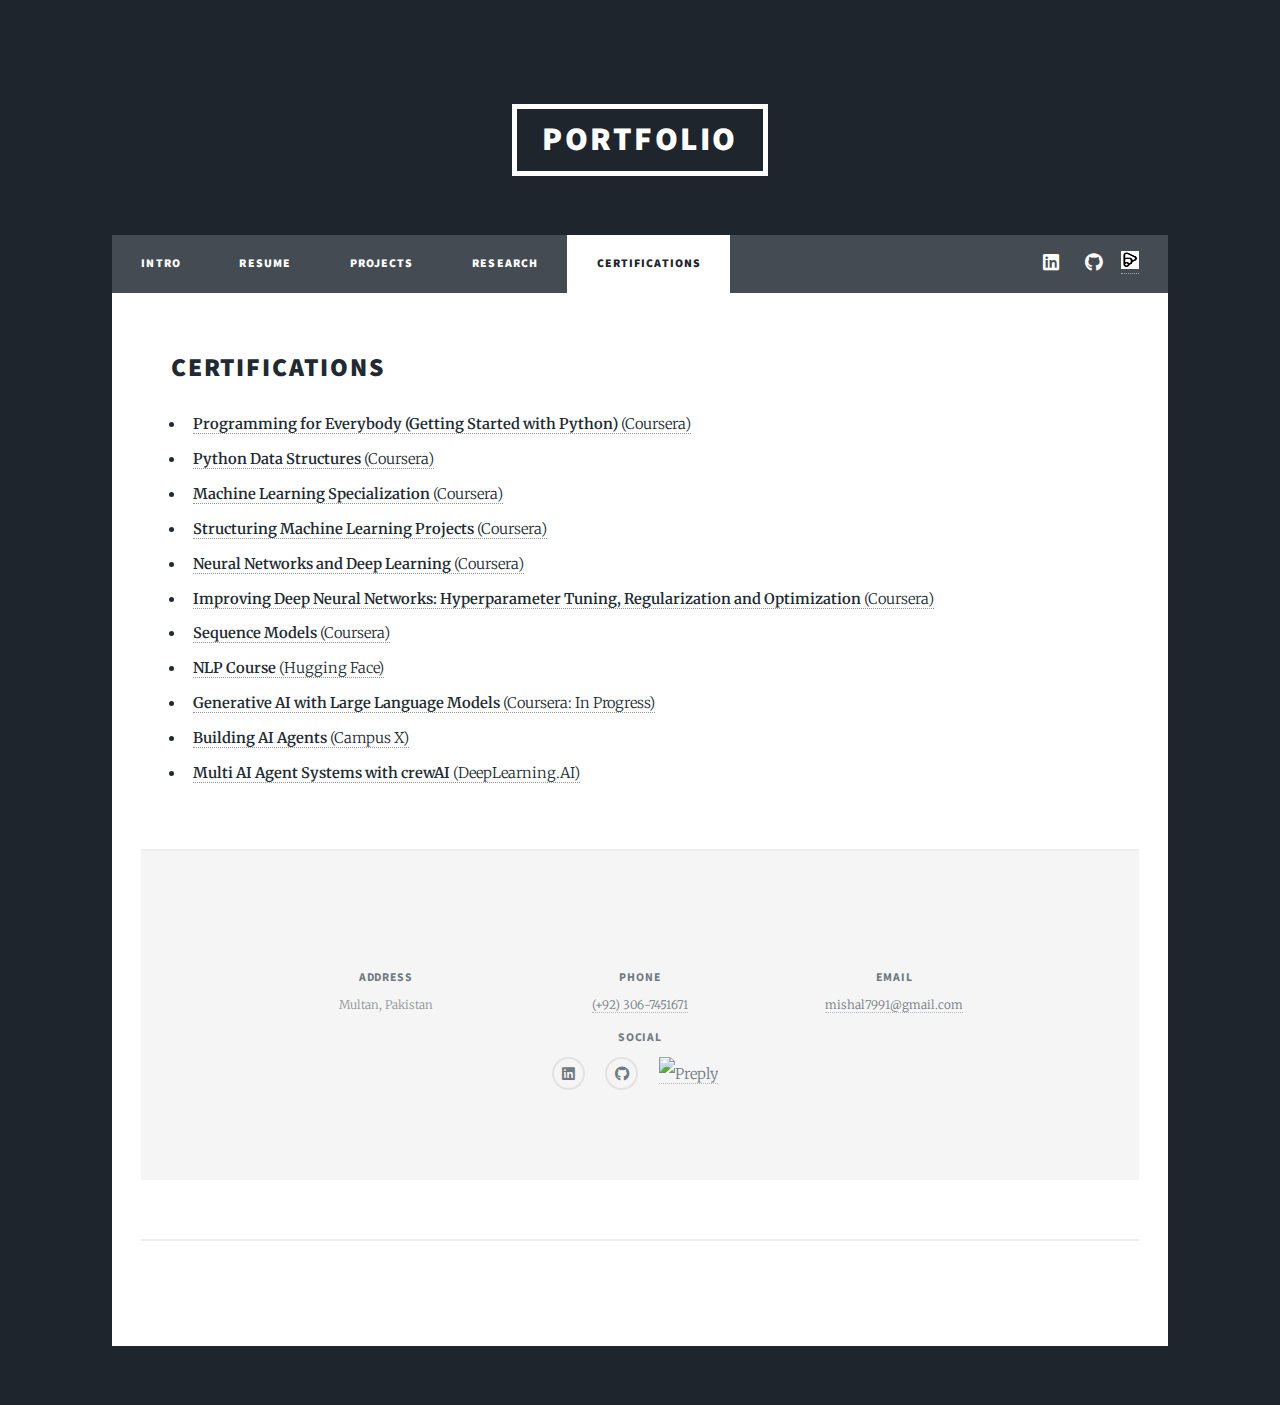
==== commit 4ae0a621: "Update certifications.html" ====
--- a/certifications.html
+++ b/certifications.html
@@ -36,7 +36,7 @@
     <!-- Preply Icon using an Image -->
     <li>
         <a href="https://preply.com/en/tutor/2059359" target="_blank">
-            <img src="C:\Users\Hp\Desktop\Portfolio_Website\images\Preply_icon.png" alt="Preply" style="width: 18px; height: 18px;">
+            <img src="images/Preply_icon.PNG" alt="Preply" style="width: 18px; height: 18px;">
             <span class="label"></span>
         </a>
     </li>
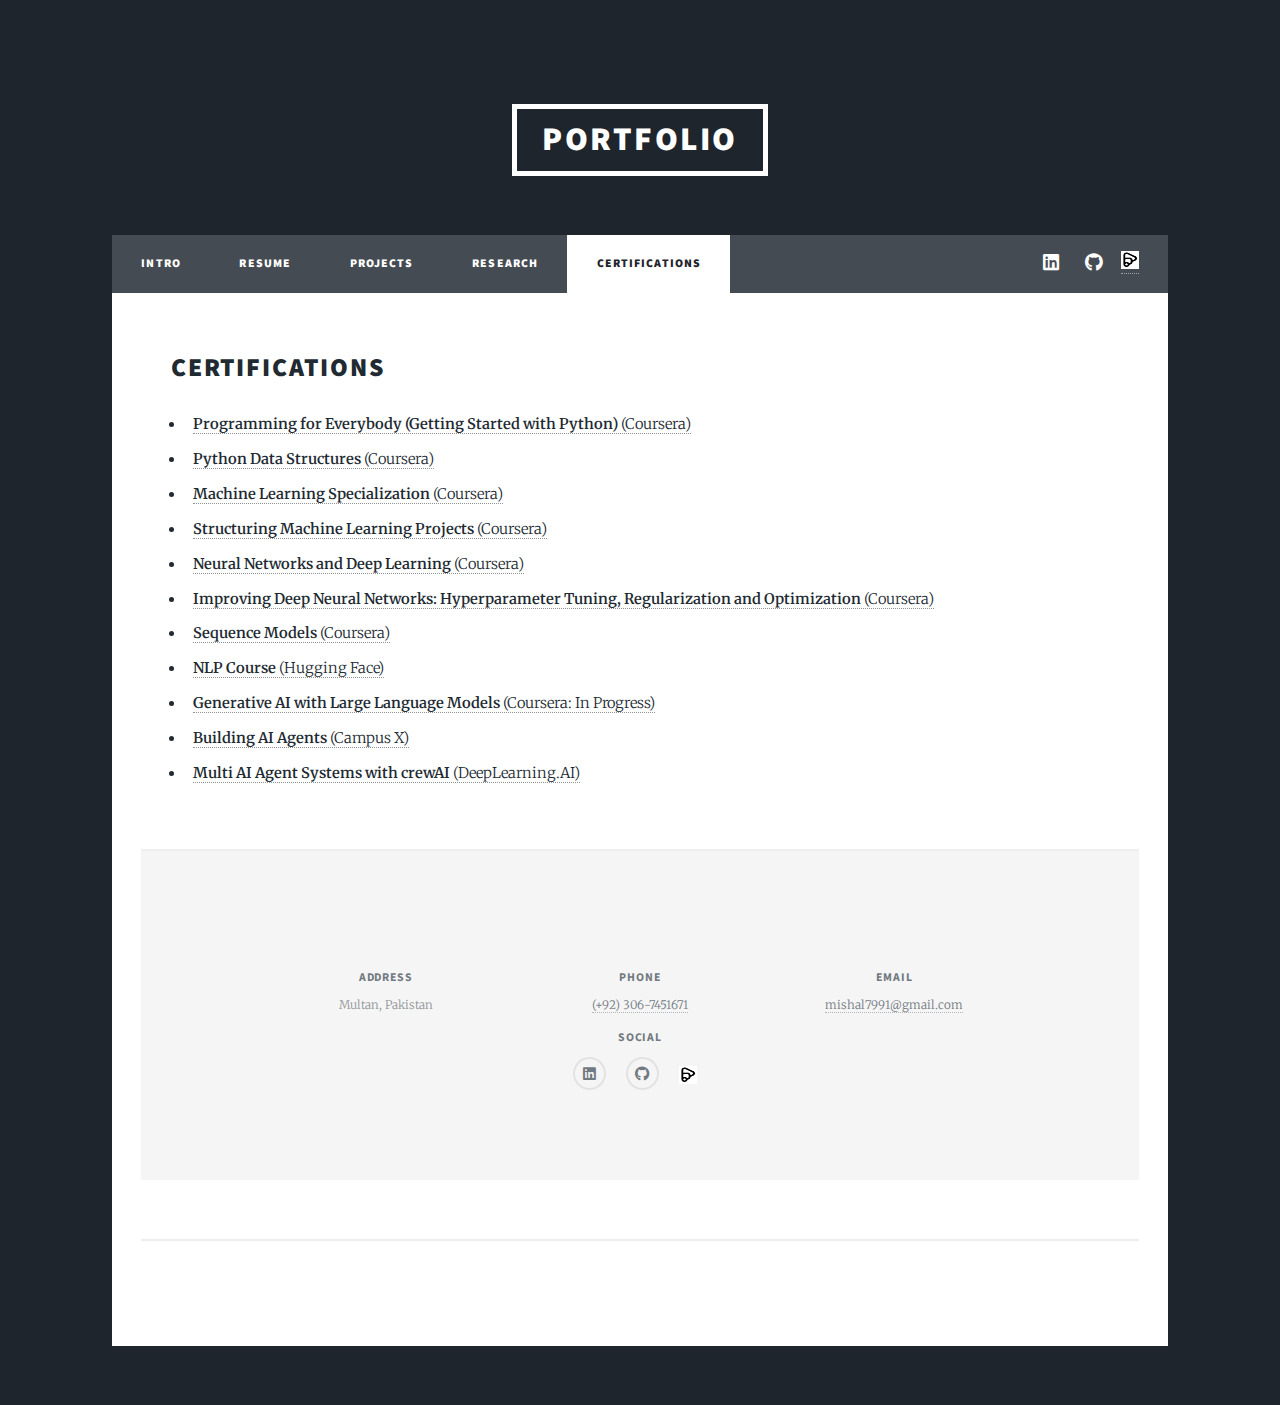
==== commit 1228221e: "Update certifications.html" ====
--- a/certifications.html
+++ b/certifications.html
@@ -132,7 +132,7 @@
                 <li><a href="https://github.com/MishallAshraf" class="icon brands fa-github" target="_blank"><span class="label">GitHub</span></a></li>
                 <li>
                     <a href="https://preply.com/en/tutor/2059359" target="_blank">
-                        <img src="C:/Users/Hp/Desktop/Portfolio_Website/images/Preply_icon.png" alt="Preply" style="width: 18px; height: 18px;">
+                        <img src="images/Preply_icon.PNG" alt="Preply" style="width: 18px; height: 18px;">
                         <span class="label"></span>
                     </a>
                 </li>
